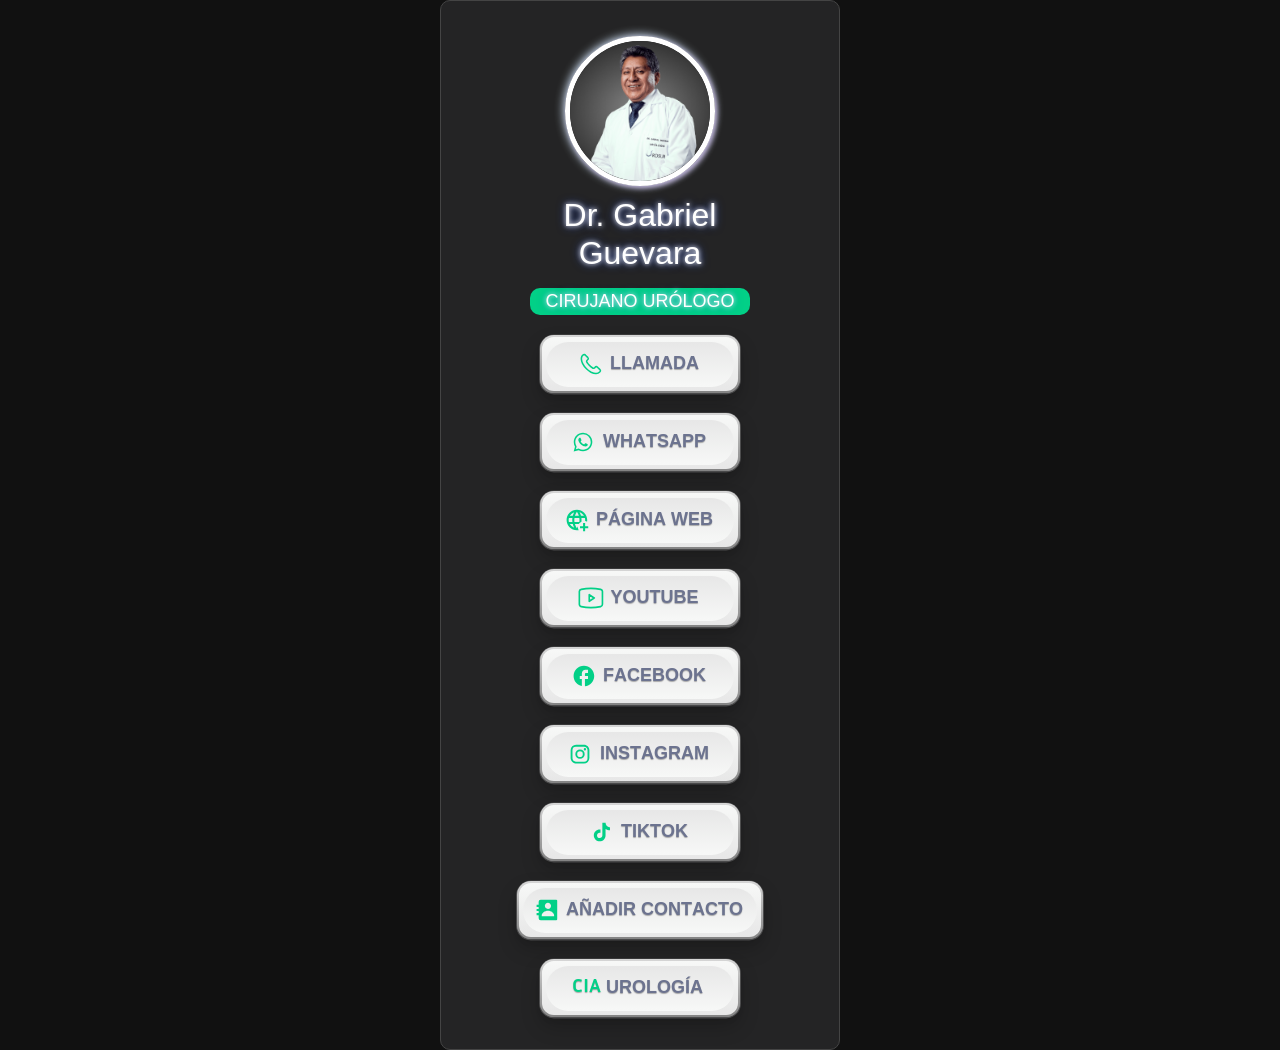
==== index.html @ 4628e45d "title actualizacion" ====
<!DOCTYPE html>
<html lang="en">
<head>
    <meta charset="UTF-8">
    <meta name="viewport" content="width=device-width, initial-scale=1.0">
    <link rel="stylesheet" href="reset.css">
    <link rel="stylesheet" href="style.css">
    <link rel="preconnect" href="https://fonts.googleapis.com">
<link rel="preconnect" href="https://fonts.gstatic.com" crossorigin>
<link href="https://fonts.googleapis.com/css2?family=Inria+Sans:wght@700&display=swap" rel="stylesheet">
    <title>Dr.Gabriel Guevara - Urólogo</title>
</head>
<body>
    <div class="main-container">
          <canvas id="bg-canvas"></canvas>
          <div class="hero">
      <img class="foto" src="./Dr.Guevara.png" alt="Foto de perfil">
      <div class="titles__container">
        <div class="container_title">
          <h1 class="title pattaya-regular">Dr. Gabriel <br>Guevara</h1>
        </div>
        <div class="container_subtitle">
          <h2 class="subtitle pattaya-regular">CIRUJANO URÓLOGO</h2>
        </div>
      </div>
    <div class="buttons_container">
      <!-- Botón Llamada -->
      <a href="tel:+51965047592" class="button-link">
        <button class="button">
          <div class="outline"></div>
          <div class="state state--default">
            <div class="icon">
                <svg xmlns="http://www.w3.org/2000/svg" width="1.1em" height="1.1em" viewBox="0 0 24 24"><path fill="none" stroke="#02D087" stroke-linecap="round" stroke-miterlimit="10" stroke-width="1.5" d="M12.735 20.191a15 15 0 0 1-.92-.447a19 19 0 0 1-4.1-3.12A18 18 0 0 1 3.88 11.42a11.3 11.3 0 0 1-1.022-3.325a5.93 5.93 0 0 1 .37-3.465c.289-.47.637-.9 1.035-1.279a1.8 1.8 0 0 1 1.278-.601c.505.076.962.34 1.278.742c.69.767 1.43 1.457 2.159 2.186c.287.246.466.595.498.972c-.012.317-.134.62-.345.857c-.242.307-.536.588-.817.882a1.54 1.54 0 0 0-.46 1.279a3.7 3.7 0 0 0 .881 1.457c.486.665.971 1.28 1.52 1.931a13.6 13.6 0 0 0 3.463 2.865a1.28 1.28 0 0 0 1.278.153a4 4 0 0 0 1.137-.946c.275-.335.669-.55 1.099-.601c.383.02.744.184 1.01.46c.344.294.638.64.958.959c.319.32.575.55.843.844q.482.425.907.908c.22.284.324.64.294.997a2.1 2.1 0 0 1-.703 1.087a4.78 4.78 0 0 1-3.756 1.458a10.7 10.7 0 0 1-4.05-1.049Z"/></svg>
            </div>
            <p>
              <span style="--i:0">L</span>
              <span style="--i:1">L</span>
              <span style="--i:2">A</span>
              <span style="--i:3">M</span>
              <span style="--i:4">A</span>
              <span style="--i:5">D</span>
              <span style="--i:6">A</span>
            </p>
          </div>
          <div class="state state--sent">
            <div class="icon">
              <svg xmlns="http://www.w3.org/2000/svg" fill="none" viewBox="0 0 24 24" height="1em" width="1em"
                stroke-width="0.5px" stroke="black">
                <g style="filter: url(#shadow)">
                  <path fill="currentColor"
                    d="M12 22.75C6.07 22.75 1.25 17.93 1.25 12C1.25 6.07 6.07 1.25 12 1.25C17.93 1.25 22.75 6.07 22.75 12C22.75 17.93 17.93 22.75 12 22.75ZM12 2.75C6.9 2.75 2.75 6.9 2.75 12C2.75 17.1 6.9 21.25 12 21.25C17.1 21.25 21.25 17.1 21.25 12C21.25 6.9 17.1 2.75 12 2.75Z">
                  </path>
                  <path fill="currentColor"
                    d="M10.5795 15.5801C10.3795 15.5801 10.1895 15.5001 10.0495 15.3601L7.21945 12.5301C6.92945 12.2401 6.92945 11.7601 7.21945 11.4701C7.50945 11.1801 7.98945 11.1801 8.27945 11.4701L10.5795 13.7701L15.7195 8.6301C16.0095 8.3401 16.4895 8.3401 16.7795 8.6301C17.0695 8.9201 17.0695 9.4001 16.7795 9.6901L11.1095 15.3601C10.9695 15.5001 10.7795 15.5801 10.5795 15.5801Z">
                  </path>
                </g>
              </svg>
            </div>
            <p><span style="--i:5">V</span><span style="--i:6">A</span><span style="--i:7">M</span><span
                style="--i:8">O</span><span
                style="--i:9">S</span>
            </p>
          </div>
        </button>
      </a>

      <!-- Botón Whatsapp -->
      <a href="https://wa.me/51965047592?text=%C2%A1Hola!%20Soy%20el%20Dr.%20Gabriel%20Guevara.%20%F0%9F%91%A8%E2%80%8D%E2%9A%95%EF%B8%8F%20Este%20es%20mi%20n%C3%BAmero%20de%20WhatsApp%2C%20para%20estar%20en%20contacto." target="_blank" rel="noopener noreferrer" class="button-link">
        <button class="button">
          <div class="outline"></div>
          <div class="state state--default">
            <div class="icon">
              <svg xmlns="http://www.w3.org/2000/svg" width="1em" height="1em" viewBox="0 0 24 24"><path fill="#02D087" d="M19.05 4.91A9.82 9.82 0 0 0 12.04 2c-5.46 0-9.91 4.45-9.91 9.91c0 1.75.46 3.45 1.32 4.95L2.05 22l5.25-1.38c1.45.79 3.08 1.21 4.74 1.21c5.46 0 9.91-4.45 9.91-9.91c0-2.65-1.03-5.14-2.9-7.01m-7.01 15.24c-1.48 0-2.93-.4-4.2-1.15l-.3-.18l-3.12.82l.83-3.04l-.2-.31a8.26 8.26 0 0 1-1.26-4.38c0-4.54 3.7-8.24 8.24-8.24c2.2 0 4.27.86 5.82 2.42a8.18 8.18 0 0 1 2.41 5.83c.02 4.54-3.68 8.23-8.22 8.23m4.52-6.16c-.25-.12-1.47-.72-1.69-.81c-.23-.08-.39-.12-.56.12c-.17.25-.64.81-.78.97c-.14.17-.29.19-.54.06c-.25-.12-1.05-.39-1.99-1.23c-.74-.66-1.23-1.47-1.38-1.72c-.14-.25-.02-.38.11-.51c.11-.11.25-.29.37-.43s.17-.25.25-.41c.08-.17.04-.31-.02-.43s-.56-1.34-.76-1.84c-.2-.48-.41-.42-.56-.43h-.48c-.17 0-.43.06-.66.31c-.22.25-.86.85-.86 2.07s.89 2.4 1.01 2.56c.12.17 1.75 2.67 4.23 3.74c.59.26 1.05.41 1.41.52c.59.19 1.13.16 1.56.1c.48-.07 1.47-.6 1.67-1.18c.21-.58.21-1.07.14-1.18s-.22-.16-.47-.28"/></svg>
            </div>
            <p>
              <span style="--i:0">W</span>
              <span style="--i:1">H</span>
              <span style="--i:2">A</span>
              <span style="--i:3">T</span>
              <span style="--i:4">S</span>
              <span style="--i:5">A</span>
              <span style="--i:6">P</span>
              <span style="--i:7">P</span>
            </p>
          </div>
          <div class="state state--sent">
            <div class="icon">
              <svg xmlns="http://www.w3.org/2000/svg" fill="none" viewBox="0 0 24 24" height="1em" width="1em"
                stroke-width="0.5px" stroke="black">
                <g style="filter: url(#shadow)">
                  <path fill="currentColor"
                    d="M12 22.75C6.07 22.75 1.25 17.93 1.25 12C1.25 6.07 6.07 1.25 12 1.25C17.93 1.25 22.75 6.07 22.75 12C22.75 17.93 17.93 22.75 12 22.75ZM12 2.75C6.9 2.75 2.75 6.9 2.75 12C2.75 17.1 6.9 21.25 12 21.25C17.1 21.25 21.25 17.1 21.25 12C21.25 6.9 17.1 2.75 12 2.75Z">
                  </path>
                  <path fill="currentColor"
                    d="M10.5795 15.5801C10.3795 15.5801 10.1895 15.5001 10.0495 15.3601L7.21945 12.5301C6.92945 12.2401 6.92945 11.7601 7.21945 11.4701C7.50945 11.1801 7.98945 11.1801 8.27945 11.4701L10.5795 13.7701L15.7195 8.6301C16.0095 8.3401 16.4895 8.3401 16.7795 8.6301C17.0695 8.9201 17.0695 9.4001 16.7795 9.6901L11.1095 15.3601C10.9695 15.5001 10.7795 15.5801 10.5795 15.5801Z">
                  </path>
                </g>
              </svg>
            </div>
            <p><span style="--i:5">V</span><span style="--i:6">A</span><span style="--i:7">M</span><span
                style="--i:8">O</span><span
                style="--i:9">S</span>
            </p>
          </div>
        </button>
      </a>

      <!-- Botón Página Web -->
      <a href="https://drguevaraurologo.com/" target="_blank" rel="noopener noreferrer" class="button-link">
        <button class="button">
          <div class="outline"></div>
          <div class="state state--default">
            <div class="icon">
              <svg xmlns="http://www.w3.org/2000/svg" width="1.1em" height="1.1em" viewBox="0 0 24 24"><path fill="#02D087" d="M16.5 12c0-.68-.06-1.34-.14-2h3.38c.16.64.26 1.31.26 2c0 .37-.03.73-.08 1.08c.69.1 1.33.32 1.92.64c.1-.56.16-1.13.16-1.72c0-5.5-4.5-10-10-10C6.47 2 2 6.5 2 12s4.5 10 10 10c.59 0 1.16-.06 1.72-.16A5.9 5.9 0 0 1 13 19c0-.29.03-.57.07-.85c-.32.63-.67 1.24-1.07 1.81c-.83-1.2-1.5-2.53-1.91-3.96h3.72a5.95 5.95 0 0 1 2.59-2.4c.06-.53.1-1.06.1-1.6M12 4.03c.83 1.2 1.5 2.54 1.91 3.97h-3.82c.41-1.43 1.08-2.77 1.91-3.97M4.26 14C4.1 13.36 4 12.69 4 12s.1-1.36.26-2h3.38c-.08.66-.14 1.32-.14 2s.06 1.34.14 2zm.82 2H8c.35 1.25.8 2.45 1.4 3.56A8 8 0 0 1 5.08 16M8 8H5.08A7.92 7.92 0 0 1 9.4 4.44C8.8 5.55 8.35 6.75 8 8m6.34 6H9.66c-.1-.66-.16-1.32-.16-2s.06-1.35.16-2h4.68c.09.65.16 1.32.16 2s-.07 1.34-.16 2m.25-9.56c1.84.63 3.37 1.9 4.33 3.56h-2.95a15.7 15.7 0 0 0-1.38-3.56M23 18v2h-3v3h-2v-3h-3v-2h3v-3h2v3z"/></svg>
            </div>
            <p>
              <span style="--i:0">P</span>
              <span style="--i:1">Á</span>
              <span style="--i:2">G</span>
              <span style="--i:3">I</span>
              <span style="--i:4">N</span>
              <span style="--i:5">A</span>
              <span style="--i:6">&nbsp;</span>
              <span style="--i:7">W</span>
              <span style="--i:8">E</span>
              <span style="--i:9">B</span>
            </p>
          </div>
          <div class="state state--sent">
            <div class="icon">
              
              <svg xmlns="http://www.w3.org/2000/svg" fill="none" viewBox="0 0 24 24" height="1em" width="1em"
                stroke-width="0.5px" stroke="black">
                <g style="filter: url(#shadow)">
                  <path fill="currentColor"
                    d="M12 22.75C6.07 22.75 1.25 17.93 1.25 12C1.25 6.07 6.07 1.25 12 1.25C17.93 1.25 22.75 6.07 22.75 12C22.75 17.93 17.93 22.75 12 22.75ZM12 2.75C6.9 2.75 2.75 6.9 2.75 12C2.75 17.1 6.9 21.25 12 21.25C17.1 21.25 21.25 17.1 21.25 12C21.25 6.9 17.1 2.75 12 2.75Z">
                  </path>
                  <path fill="currentColor"
                    d="M10.5795 15.5801C10.3795 15.5801 10.1895 15.5001 10.0495 15.3601L7.21945 12.5301C6.92945 12.2401 6.92945 11.7601 7.21945 11.4701C7.50945 11.1801 7.98945 11.1801 8.27945 11.4701L10.5795 13.7701L15.7195 8.6301C16.0095 8.3401 16.4895 8.3401 16.7795 8.6301C17.0695 8.9201 17.0695 9.4001 16.7795 9.6901L11.1095 15.3601C10.9695 15.5001 10.7795 15.5801 10.5795 15.5801Z">
                  </path>
                </g>
              </svg>
            </div>
            <p>
              <span style="--i:5">V</span>
              <span style="--i:6">A</span>
              <span style="--i:7">M</span>
              <span style="--i:8">O</span>
              <span style="--i:9">S</span>
            </p>
          </div>
        </button>
      </a>

      <!-- Botón Youtube -->
      <button class="button">
        <div class="outline"></div>
        <div class="state state--default">
          <div class="icon">
            <svg xmlns="http://www.w3.org/2000/svg" width="1.1em" height="1.1em" viewBox="0 0 15 15"><path fill="#02D087" d="m1.61 12.738l-.104.489zm11.78 0l.104.489zm0-10.476l.104-.489zm-11.78 0l.106.489zM6.5 5.5l.277-.416A.5.5 0 0 0 6 5.5zm0 4H6a.5.5 0 0 0 .777.416zm3-2l.277.416a.5.5 0 0 0 0-.832zM0 3.636v7.728h1V3.636zm15 7.728V3.636h-1v7.728zM1.506 13.227c3.951.847 8.037.847 11.988 0l-.21-.978a27.6 27.6 0 0 1-11.568 0zM13.494 1.773a28.6 28.6 0 0 0-11.988 0l.21.978a27.6 27.6 0 0 1 11.568 0zM15 3.636c0-.898-.628-1.675-1.506-1.863l-.21.978c.418.09.716.458.716.885zm-1 7.728a.905.905 0 0 1-.716.885l.21.978A1.905 1.905 0 0 0 15 11.364zm-14 0c0 .898.628 1.675 1.506 1.863l.21-.978A.905.905 0 0 1 1 11.364zm1-7.728c0-.427.298-.796.716-.885l-.21-.978A1.905 1.905 0 0 0 0 3.636zM6 5.5v4h1v-4zm.777 4.416l3-2l-.554-.832l-3 2zm3-2.832l-3-2l-.554.832l3 2z"/></svg>
          </div>
          <p>
            <span style="--i:0">Y</span>
            <span style="--i:1">O</span>
            <span style="--i:2">U</span>
            <span style="--i:3">T</span>
            <span style="--i:4">U</span>
            <span style="--i:5">B</span>
            <span style="--i:6">E</span>
          </p>
        </div>
        <div class="state state--sent">
          <div class="icon">
            <svg xmlns="http://www.w3.org/2000/svg" fill="none" viewBox="0 0 24 24" height="1em" width="1em"
              stroke-width="0.5px" stroke="black">
              <g style="filter: url(#shadow)">
                <path fill="currentColor"
                  d="M12 22.75C6.07 22.75 1.25 17.93 1.25 12C1.25 6.07 6.07 1.25 12 1.25C17.93 1.25 22.75 6.07 22.75 12C22.75 17.93 17.93 22.75 12 22.75ZM12 2.75C6.9 2.75 2.75 6.9 2.75 12C2.75 17.1 6.9 21.25 12 21.25C17.1 21.25 21.25 17.1 21.25 12C21.25 6.9 17.1 2.75 12 2.75Z">
                </path>
                <path fill="currentColor"
                  d="M10.5795 15.5801C10.3795 15.5801 10.1895 15.5001 10.0495 15.3601L7.21945 12.5301C6.92945 12.2401 6.92945 11.7601 7.21945 11.4701C7.50945 11.1801 7.98945 11.1801 8.27945 11.4701L10.5795 13.7701L15.7195 8.6301C16.0095 8.3401 16.4895 8.3401 16.7795 8.6301C17.0695 8.9201 17.0695 9.4001 16.7795 9.6901L11.1095 15.3601C10.9695 15.5001 10.7795 15.5801 10.5795 15.5801Z">
                </path>
              </g>
            </svg>
          </div>
          <p>
            <span style="--i:5">V</span>
            <span style="--i:6">A</span>
            <span style="--i:7">M</span>
            <span style="--i:8">O</span>
            <span style="--i:9">S</span>
          </p>
        </div>
      </button>

      <!-- Botón Facebook -->
      <!-- <a href="https://www.facebook.com/share/17FgyZsiBZ/" target="_blank" rel="noopener noreferrer" class="button-link"> -->
      <a href="https://www.facebook.com/dr.guevara.urologo" target="_blank" rel="noopener noreferrer" class="button-link">
        <button class="button">
          <div class="outline"></div>
          <div class="state state--default">
            <div class="icon">
              <svg xmlns="http://www.w3.org/2000/svg" width="1.1em" height="1.1em" viewBox="0 0 24 24"><path fill="#02D087" d="M22 12c0-5.52-4.48-10-10-10S2 6.48 2 12c0 4.84 3.44 8.87 8 9.8V15H8v-3h2V9.5C10 7.57 11.57 6 13.5 6H16v3h-2c-.55 0-1 .45-1 1v2h3v3h-3v6.95c5.05-.5 9-4.76 9-9.95"/></svg>
            </div>
            <p>
              <span style="--i:0">F</span>
              <span style="--i:1">A</span>
              <span style="--i:2">C</span>
              <span style="--i:3">E</span>
              <span style="--i:4">B</span>
              <span style="--i:5">O</span>
              <span style="--i:6">O</span>
              <span style="--i:7">K</span>
            </p>
          </div>
          <div class="state state--sent">
            <div class="icon">
              <svg xmlns="http://www.w3.org/2000/svg" fill="none" viewBox="0 0 24 24" height="1em" width="1em"
                stroke-width="0.5px" stroke="black">
                <g style="filter: url(#shadow)">
                  <path fill="currentColor"
                    d="M12 22.75C6.07 22.75 1.25 17.93 1.25 12C1.25 6.07 6.07 1.25 12 1.25C17.93 1.25 22.75 6.07 22.75 12C22.75 17.93 17.93 22.75 12 22.75ZM12 2.75C6.9 2.75 2.75 6.9 2.75 12C2.75 17.1 6.9 21.25 12 21.25C17.1 21.25 21.25 17.1 21.25 12C21.25 6.9 17.1 2.75 12 2.75Z">
                  </path>
                  <path fill="currentColor"
                    d="M10.5795 15.5801C10.3795 15.5801 10.1895 15.5001 10.0495 15.3601L7.21945 12.5301C6.92945 12.2401 6.92945 11.7601 7.21945 11.4701C7.50945 11.1801 7.98945 11.1801 8.27945 11.4701L10.5795 13.7701L15.7195 8.6301C16.0095 8.3401 16.4895 8.3401 16.7795 8.6301C17.0695 8.9201 17.0695 9.4001 16.7795 9.6901L11.1095 15.3601C10.9695 15.5001 10.7795 15.5801 10.5795 15.5801Z">
                  </path>
                </g>
              </svg>
            </div>
            <p>
              <span style="--i:5">V</span>
              <span style="--i:6">A</span>
              <span style="--i:7">M</span>
              <span style="--i:8">O</span>
              <span style="--i:9">S</span>
            </p>
          </div>
        </button>
      </a>

      <!-- Botón Instagram -->
      <a href="https://www.instagram.com/dr.guevara.urologo?igsh=MXc3d2Q3cTI5dnBnNQ==" target="_blank" rel="noopener noreferrer" class="button-link">
        <button class="button">
          <div class="outline"></div>
          <div class="state state--default">
            <div class="icon">
              <svg xmlns="http://www.w3.org/2000/svg" width="1em" height="1em" viewBox="0 0 24 24"><path fill="#02D087" d="M7.8 2h8.4C19.4 2 22 4.6 22 7.8v8.4a5.8 5.8 0 0 1-5.8 5.8H7.8C4.6 22 2 19.4 2 16.2V7.8A5.8 5.8 0 0 1 7.8 2m-.2 2A3.6 3.6 0 0 0 4 7.6v8.8C4 18.39 5.61 20 7.6 20h8.8a3.6 3.6 0 0 0 3.6-3.6V7.6C20 5.61 18.39 4 16.4 4zm9.65 1.5a1.25 1.25 0 0 1 1.25 1.25A1.25 1.25 0 0 1 17.25 8A1.25 1.25 0 0 1 16 6.75a1.25 1.25 0 0 1 1.25-1.25M12 7a5 5 0 0 1 5 5a5 5 0 0 1-5 5a5 5 0 0 1-5-5a5 5 0 0 1 5-5m0 2a3 3 0 0 0-3 3a3 3 0 0 0 3 3a3 3 0 0 0 3-3a3 3 0 0 0-3-3"/></svg>
            </div>
            <p>
              <span style="--i:0">I</span>
              <span style="--i:1">N</span>
              <span style="--i:2">S</span>
              <span style="--i:3">T</span>
              <span style="--i:4">A</span>
              <span style="--i:5">G</span>
              <span style="--i:6">R</span>
              <span style="--i:7">A</span>
              <span style="--i:8">M</span>
            </p>
          </div>
          <div class="state state--sent">
            <div class="icon">
              <svg xmlns="http://www.w3.org/2000/svg" fill="none" viewBox="0 0 24 24" height="1em" width="1em"
                stroke-width="0.5px" stroke="black">
                <g style="filter: url(#shadow)">
                  <path fill="currentColor"
                    d="M12 22.75C6.07 22.75 1.25 17.93 1.25 12C1.25 6.07 6.07 1.25 12 1.25C17.93 1.25 22.75 6.07 22.75 12C22.75 17.93 17.93 22.75 12 22.75ZM12 2.75C6.9 2.75 2.75 6.9 2.75 12C2.75 17.1 6.9 21.25 12 21.25C17.1 21.25 21.25 17.1 21.25 12C21.25 6.9 17.1 2.75 12 2.75Z">
                  </path>
                  <path fill="currentColor"
                    d="M10.5795 15.5801C10.3795 15.5801 10.1895 15.5001 10.0495 15.3601L7.21945 12.5301C6.92945 12.2401 6.92945 11.7601 7.21945 11.4701C7.50945 11.1801 7.98945 11.1801 8.27945 11.4701L10.5795 13.7701L15.7195 8.6301C16.0095 8.3401 16.4895 8.3401 16.7795 8.6301C17.0695 8.9201 17.0695 9.4001 16.7795 9.6901L11.1095 15.3601C10.9695 15.5001 10.7795 15.5801 10.5795 15.5801Z">
                  </path>
                </g>
              </svg>
            </div>
            <p>
              <span style="--i:5">V</span>
              <span style="--i:6">A</span>
              <span style="--i:7">M</span>
              <span style="--i:8">O</span>
              <span style="--i:9">S</span>
            </p>
          </div>
        </button>
      </a>

      <!-- Botón Tiktok -->
      <a href="https://www.tiktok.com/@dr.guevara_urologo?_t=ZS-901RoIzLM7M&_r=1" target="_blank" rel="noopener noreferrer" class="button-link">
        <button class="button">
          <div class="outline"></div>
          <div class="state state--default">
            <div class="icon">
              <svg xmlns="http://www.w3.org/2000/svg" width="1.1em" height="1.1em" viewBox="0 0 24 24"><mask id="SVGFiQcHeLi"><g fill="none" stroke="#fff" stroke-linecap="round" stroke-linejoin="round" stroke-width="2"><path fill="#fff" stroke="none" d="M16.6 5.82c-0.68 -0.78 -1.06 -1.78 -1.06 -2.82h-3.09v12.4c-0.02 0.67 -0.31 1.31 -0.79 1.77c-0.48 0.47 -1.13 0.73 -1.8 0.73c-1.42 0 -2.6 -1.16 -2.6 -2.6c0 -1.72 1.66 -3.01 3.37 -2.48v-3.16c-3.45 -0.46 -6.47 2.22 -6.47 5.64c0 3.33 2.76 5.7 5.69 5.7c3.14 0 5.69 -2.55 5.69 -5.7v-6.29c1.25 0.9 2.76 1.38 4.3 1.38v-3.09c0 0 -1.88 0.09 -3.24 -1.48Z"/><path stroke="#000" stroke-dasharray="36" stroke-dashoffset="72" stroke-width="4" d="M11 11h-1c-2.21 0 -4.5 1.79 -4.5 4c0 2.21 1.5 4.5 4.5 4.5c2.21 0 4 -2.29 4 -4.5v-12.5"><animate fill="freeze" attributeName="stroke-dashoffset" dur="0.6s" values="72;36"/></path><path stroke="#000" stroke-dasharray="10" stroke-dashoffset="20" stroke-width="4" d="M18 2.5v8"><animate fill="freeze" attributeName="stroke-dashoffset" begin="0.5s" dur="0.1s" values="20;10"/></path></g></mask><rect width="24" height="24" fill="#02D087" mask="url(#SVGFiQcHeLi)"/></svg>
            </div>
            <p>
              <span style="--i:0">T</span>
              <span style="--i:1">I</span>
              <span style="--i:2">K</span>
              <span style="--i:3">T</span>
              <span style="--i:4">O</span>
              <span style="--i:5">K</span>
            </p>
          </div>
          <div class="state state--sent">
            <div class="icon">
              <svg xmlns="http://www.w3.org/2000/svg" fill="none" viewBox="0 0 24 24" height="1em" width="1em"
                stroke-width="0.5px" stroke="black">
                <g style="filter: url(#shadow)">
                  <path fill="currentColor"
                    d="M12 22.75C6.07 22.75 1.25 17.93 1.25 12C1.25 6.07 6.07 1.25 12 1.25C17.93 1.25 22.75 6.07 22.75 12C22.75 17.93 17.93 22.75 12 22.75ZM12 2.75C6.9 2.75 2.75 6.9 2.75 12C2.75 17.1 6.9 21.25 12 21.25C17.1 21.25 21.25 17.1 21.25 12C21.25 6.9 17.1 2.75 12 2.75Z">
                  </path>
                  <path fill="currentColor"
                    d="M10.5795 15.5801C10.3795 15.5801 10.1895 15.5001 10.0495 15.3601L7.21945 12.5301C6.92945 12.2401 6.92945 11.7601 7.21945 11.4701C7.50945 11.1801 7.98945 11.1801 8.27945 11.4701L10.5795 13.7701L15.7195 8.6301C16.0095 8.3401 16.4895 8.3401 16.7795 8.6301C17.0695 8.9201 17.0695 9.4001 16.7795 9.6901L11.1095 15.3601C10.9695 15.5001 10.7795 15.5801 10.5795 15.5801Z">
                  </path>
                </g>
              </svg>
            </div>
            <p>
              <span style="--i:5">V</span>
              <span style="--i:6">A</span>
              <span style="--i:7">M</span>
              <span style="--i:8">O</span>
              <span style="--i:9">S</span>
            </p>
          </div>
        </button>
      </a>

      <!-- Botón Añadir Contacto -->
      <button class="button" id="añadir_contacto">
        <div class="outline"></div>
        <div class="state state--default">
          <div class="icon">
            <svg xmlns="http://www.w3.org/2000/svg" width="1.1em" height="1.1em" viewBox="0 0 24 24"><path fill="#02D087" d="M21 2H6a2 2 0 0 0-2 2v3H2v2h2v2H2v2h2v2H2v2h2v3a2 2 0 0 0 2 2h15a1 1 0 0 0 1-1V3a1 1 0 0 0-1-1m-8 2.999c1.648 0 3 1.351 3 3A3.01 3.01 0 0 1 13 11c-1.647 0-3-1.353-3-3.001c0-1.649 1.353-3 3-3M19 18H7v-.75c0-2.219 2.705-4.5 6-4.5s6 2.281 6 4.5z"/></svg>
          </div>
          <p>
            <span style="--i:0">A</span>
            <span style="--i:1">Ñ</span>
            <span style="--i:2">A</span>
            <span style="--i:3">D</span>
            <span style="--i:4">I</span>
            <span style="--i:5">R</span>
            <span style="--i:6">&nbsp;</span>
            <span style="--i:7">C</span>
            <span style="--i:8">O</span>
            <span style="--i:9">N</span>
            <span style="--i:10">T</span>
            <span style="--i:11">A</span>
            <span style="--i:12">C</span>
            <span style="--i:13">T</span>
            <span style="--i:14">O</span>
          </p>
        </div>
        <div class="state state--sent">
          <div class="icon">
            <svg xmlns="http://www.w3.org/2000/svg" fill="none" viewBox="0 0 24 24" height="1em" width="1em"
              stroke-width="0.5px" stroke="black">
              <g style="filter: url(#shadow)">
                <path fill="currentColor"
                  d="M12 22.75C6.07 22.75 1.25 17.93 1.25 12C1.25 6.07 6.07 1.25 12 1.25C17.93 1.25 22.75 6.07 22.75 12C22.75 17.93 17.93 22.75 12 22.75ZM12 2.75C6.9 2.75 2.75 6.9 2.75 12C2.75 17.1 6.9 21.25 12 21.25C17.1 21.25 21.25 17.1 21.25 12C21.25 6.9 17.1 2.75 12 2.75Z">
                </path>
                <path fill="currentColor"
                  d="M10.5795 15.5801C10.3795 15.5801 10.1895 15.5001 10.0495 15.3601L7.21945 12.5301C6.92945 12.2401 6.92945 11.7601 7.21945 11.4701C7.50945 11.1801 7.98945 11.1801 8.27945 11.4701L10.5795 13.7701L15.7195 8.6301C16.0095 8.3401 16.4895 8.3401 16.7795 8.6301C17.0695 8.9201 17.0695 9.4001 16.7795 9.6901L11.1095 15.3601C10.9695 15.5001 10.7795 15.5801 10.5795 15.5801Z">
                </path>
              </g>
            </svg>
          </div>
          <p>
            <span style="--i:5">V</span>
            <span style="--i:6">A</span>
            <span style="--i:7">M</span>
            <span style="--i:8">O</span>
            <span style="--i:9">S</span>
          </p>
        </div>
      </button>

      <!-- Botón Urología -->
      <a href="https://ciaurology.com/" target="_blank" rel="noopener noreferrer" class="button-link">
        <button class="button">
          <div class="outline"></div>
          <div class="state state--default">
            <div class="icon">
              <svg xmlns="http://www.w3.org/2000/svg" width="1.1em" height="1.1em" viewBox="0 0 100 40"><text x="50" y="35" font-family="Inria Sans, Arial Narrow, sans-serif" font-size="80" font-weight="bold" text-anchor="middle" fill="#02D087">CIA</text></svg>
            </div>
            <p>
              <span style="--i:0">U</span>
              <span style="--i:1">R</span>
              <span style="--i:2">O</span>
              <span style="--i:3">L</span>
              <span style="--i:4">O</span>
              <span style="--i:5">G</span>
              <span style="--i:6">Í</span>
              <span style="--i:7">A</span>
            </p>
          </div>
          <div class="state state--sent">
            <div class="icon">
              <svg xmlns="http://www.w3.org/2000/svg" fill="none" viewBox="0 0 24 24" height="1em" width="1em"
                stroke-width="0.5px" stroke="black">
                <g style="filter: url(#shadow)">
                  <path fill="currentColor"
                    d="M12 22.75C6.07 22.75 1.25 17.93 1.25 12C1.25 6.07 6.07 1.25 12 1.25C17.93 1.25 22.75 6.07 22.75 12C22.75 17.93 17.93 22.75 12 22.75ZM12 2.75C6.9 2.75 2.75 6.9 2.75 12C2.75 17.1 6.9 21.25 12 21.25C17.1 21.25 21.25 17.1 21.25 12C21.25 6.9 17.1 2.75 12 2.75Z">
                  </path>
                  <path fill="currentColor"
                    d="M10.5795 15.5801C10.3795 15.5801 10.1895 15.5001 10.0495 15.3601L7.21945 12.5301C6.92945 12.2401 6.92945 11.7601 7.21945 11.4701C7.50945 11.1801 7.98945 11.1801 8.27945 11.4701L10.5795 13.7701L15.7195 8.6301C16.0095 8.3401 16.4895 8.3401 16.7795 8.6301C17.0695 8.9201 17.0695 9.4001 16.7795 9.6901L11.1095 15.3601C10.9695 15.5001 10.7795 15.5801 10.5795 15.5801Z">
                  </path>
                </g>
              </svg>
            </div>
            <p>
              <span style="--i:5">V</span>
              <span style="--i:6">A</span>
              <span style="--i:7">M</span>
              <span style="--i:8">O</span>
              <span style="--i:9">S</span>
            </p>
          </div>
        </button>
      </a>
    </div>
    </div>
  

    <script type="module" src="main.js"></script>
</body>
</html>
---- style.css ----
body {
    margin: 0;
    font-family: sans-serif;
    background-color: #111;
    color: white;
    display: grid;
    place-items: center;
    min-height: 100vh;
}
.inria-sans-bold {
  font-family: "Inria Sans", sans-serif;
  font-weight: 700;
  font-style: normal;
}

.main-container {
    width: 400px;
    height: 1050px;
    position: relative; /* Clave para posicionar el contenido y el canvas */
    border: 1px solid #444;
    border-radius: 10px;
    background-color: #242425; /* Nuevo color de fondo para el contenedor */
    /* background-color: #242425; */ /* Color de fondo anterior */
    /* background-image: url('./foto.png');  */
    background-size: cover;
    background-position: center;
    background-repeat: no-repeat;
    overflow: hidden; /* Oculta lo que se salga del contenedor */
}
#bg-canvas {
    position: absolute;
    /* position: absolute; */ /* Comentado para ocultar el canvas */
    top: 0;
    left: 0;
    width: 100%;
    height: 100%;
    z-index: 1; /* Colocamos el canvas por encima del fondo del contenedor */
}
h1
{
    font-size: 90px;
    color: red;
}
.arimo_normal {
  font-family: "Arimo", sans-serif;
  font-optical-sizing: auto;
  font-weight: 600;
  font-style: bold;
}
.pattaya-regular {
  font-family: "Pattaya", sans-serif;
  font-weight: 400;
  font-style: normal;
}
.hero {
    display: flex;
    flex-direction: column;
    align-items: center;
    position: relative; /* Necesario para que z-index funcione */
    z-index: 2; /* Colocamos el contenido por encima del canvas */
    gap: 10px; /* Espacio entre elementos del hero */
}
.foto {
    margin-top: 35px;
    width: 150px; /* Define un tamaño para la imagen */
    height: 150px;
    border-radius: 50%; /* Esto hace que la imagen sea redonda */
    object-fit: cover; /* Asegura que la imagen cubra el espacio sin deformarse */
    border: 5px solid white; /* Un borde opcional para que resalte */
    box-shadow:  2px 2px 5px #C0B4DB,
             -1px -1px 10px #d7eaff;
}
.title{
  font-size: 32px;
  line-height: 1.2;
  color: #fff     ;
  /* Efecto de resplandor para el título */
  text-shadow: 0 0 5px rgba(255, 255, 255, 1), 0 0 10px rgba(26, 79, 255, 0.6);
}
.subtitle{
  font-size: 18px;
  text-shadow: 0 0 5px rgba(255, 255, 255, 1), 0 0 10px rgba(26, 79, 255, 0.6);
}
.titles__container {
  text-align: center;
  /* color: #6C738F; */
  color: #fff;
  display: flex;
  flex-direction: column;
  align-items: center;
  gap: 5px;
}
.container_subtitle{
  display: flex;
  flex-direction: column;
  align-items: center;
  background-color: #02D087;
  border-radius: 10px;
  width: 220px;
  margin: 10px 0px;
}
.buttons_container {
  display: flex;
  flex-direction: column;
  align-items: center;
  gap: 20px;
}
.container_title {
  display: flex;
  flex-direction: column;
  align-items: center;
  gap: 0px; /* Espacio entre el título y el subtítulo */
}
a.button-link {
  text-decoration: none;
}
/* From Uiverse.io by marcelodolza */ 
.button {
  --primary: #DF80A3;
  --neutral-1: #f7f8f7;
  --neutral-2: #e7e7e7;
  --radius: 14px;

  cursor: pointer;
  border-radius: var(--radius);
  text-shadow: 0 1px 1px rgba(0, 0, 0, 0.3);
  border: none;
  box-shadow: 0 0.5px 0.5px 1px rgba(255, 255, 255, 0.2),
    0 10px 20px rgba(0, 0, 0, 0.2), 0 4px 5px 0px rgba(0, 0, 0, 0.05);
  display: flex;
  align-items: center;
  justify-content: center;
  position: relative;
  transition: all 0.3s ease;
  min-width: 200px;
  padding: 20px;
  height: 58px;
  font-family: "Arimo", sans-serif;
  font-style: normal;
  font-size: 18px;
  font-weight: 600;
  color: #6C738F;
}
.button:hover {
  transform: scale(1.02);
  box-shadow: 0 0 1px 2px rgba(255, 255, 255, 0.3),
    0 15px 30px rgba(0, 0, 0, 0.3), 0 10px 3px -3px rgba(0, 0, 0, 0.04);
}
.button:active {
  transform: scale(1);
  box-shadow: 0 0 1px 2px rgba(255, 255, 255, 0.3),
    0 10px 3px -3px rgba(0, 0, 0, 0.2);
}
.button:after {
  content: "";
  position: absolute;
  inset: 0;
  border-radius: var(--radius);
  border: 2.5px solid transparent;
  background: linear-gradient(var(--neutral-1), var(--neutral-2)) padding-box,
    linear-gradient(to bottom, rgba(0, 0, 0, 0.1), rgba(0, 0, 0, 0.45))
      border-box;
  z-index: 0;
  transition: all 0.4s ease;
}
.button:hover::after {
  transform: scale(1.05, 1.1);
  box-shadow: inset 0 -1px 3px 0 rgba(255, 255, 255, 1);
}
.button::before {
  content: "";
  inset: 7px 6px 6px 6px;
  position: absolute;
  background: linear-gradient(to top, var(--neutral-1), var(--neutral-2));
  border-radius: 30px;
  filter: blur(0.5px);
  z-index: 2;
}
.state p {
  display: flex;
  align-items: center;
  justify-content: center;
}
.state .icon {
  position: absolute;
  left: 0;
  top: 0;
  bottom: 0;
  margin: auto;
  transform: scale(1.25);
  transition: all 0.3s ease;
  display: flex;
  align-items: center;
  justify-content: center;
}
.state .icon svg {
  overflow: visible;
}

/* Outline */
.outline {
  position: absolute;
  border-radius: inherit;
  overflow: hidden;
  z-index: 1;
  opacity: 0;
  transition: opacity 0.4s ease;
  inset: -2px -3.5px;
}
.outline::before {
  content: "";
  position: absolute;
  inset: -100%;
  background: conic-gradient(
    from 180deg,
    transparent 60%,
    white 80%,
    transparent 100%
  );
  animation: spin 2s linear infinite;
  animation-play-state: paused;
}
@keyframes spin {
  0% {
    transform: rotate(0deg);
  }
  100% {
    transform: rotate(360deg);
  }
}
.button:hover .outline {
  opacity: 1;
}
.button:hover .outline::before {
  animation-play-state: running;
}

/* Letters */
.state p span {
  display: block;
  opacity: 0;
  animation: slideDown 0.8s ease forwards calc(var(--i) * 0.03s);
}
.button:hover p span {
  opacity: 1;
  animation: wave 0.5s ease forwards calc(var(--i) * 0.02s);
}
.button:focus p span {
  opacity: 1;
  animation: disapear 0.6s ease forwards calc(var(--i) * 0.03s);
}
@keyframes wave {
  30% {
    opacity: 1;
    transform: translateY(4px) translateX(0) rotate(0);
  }
  50% {
    opacity: 1;
    transform: translateY(-3px) translateX(0) rotate(0);
    color: var(--primary);
  }
  100% {
    opacity: 1;
    transform: translateY(0) translateX(0) rotate(0);
  }
}
@keyframes slideDown {
  0% {
    opacity: 0;
    transform: translateY(-20px) translateX(5px) rotate(-90deg);
    color: var(--primary);
    filter: blur(5px);
  }
  30% {
    opacity: 1;
    transform: translateY(4px) translateX(0) rotate(0);
    filter: blur(0);
  }
  50% {
    opacity: 1;
    transform: translateY(-3px) translateX(0) rotate(0);
  }
  100% {
    opacity: 1;
    transform: translateY(0) translateX(0) rotate(0);
  }
}
@keyframes disapear {
  from {
    opacity: 1;
  }
  to {
    opacity: 0;
    transform: translateX(5px) translateY(20px);
    color: var(--primary);
    filter: blur(5px);
  }
}

/* Plane */
.state--default .icon svg {
  animation: land 0.6s ease forwards;
}
.button:hover .state--default .icon {
  transform: rotate(45deg) scale(1.25);
}
.button:focus .state--default svg {
  animation: takeOff 0.8s linear forwards;
}
.button:focus .state--default .icon {
  transform: rotate(0) scale(1.25);
}
@keyframes takeOff {
  0% {
    opacity: 1;
  }
  60% {
    opacity: 1;
    transform: translateX(70px) rotate(45deg) scale(2);
  }
  100% {
    opacity: 0;
    transform: translateX(160px) rotate(45deg) scale(0);
  }
}
@keyframes land {
  0% {
    transform: translateX(-60px) translateY(30px) rotate(-50deg) scale(2);
    opacity: 0;
    filter: blur(3px);
  }
  100% {
    transform: translateX(0) translateY(0) rotate(0);
    opacity: 1;
    filter: blur(0);
  }
}

/* Contrail */
.state--default .icon:before {
  content: "";
  position: absolute;
  top: 50%;
  height: 2px;
  width: 0;
  left: -5px;
  background: linear-gradient(to right, transparent, rgba(0, 0, 0, 0.5));
}
.button:focus .state--default .icon:before {
  animation: contrail 0.8s linear forwards;
}
@keyframes contrail {
  0% {
    width: 0;
    opacity: 1;
  }
  8% {
    width: 15px;
  }
  60% {
    opacity: 0.7;
    width: 80px;
  }
  100% {
    opacity: 0;
    width: 160px;
  }
}

/* States */
.state {
  padding-left: 29px;
  z-index: 2;
  display: flex;
  position: relative;
}
/* .state--default span:nth-child(4) {
  margin-right: 5px;
} */
.state--sent {
  display: none;
}
.state--sent svg {
  transform: scale(1.25);
  margin-right: 8px;
}
.button:focus .state--default {
  position: absolute;
}
.button:focus .state--sent {
  display: flex;
}
.button:focus .state--sent span {
  opacity: 0;
  animation: slideDown 0.8s ease forwards calc(var(--i) * 0.2s);
}
.button:focus .state--sent .icon svg {
  opacity: 0;
  animation: appear 1.2s ease forwards 0.8s;
}
@keyframes appear {
  0% {
    opacity: 0;
    transform: scale(4) rotate(-40deg);
    color: var(--primary);
    filter: blur(4px);
  }
  30% {
    opacity: 1;
    transform: scale(0.6);
    filter: blur(1px);
  }
  50% {
    opacity: 1;
    transform: scale(1.2);
    filter: blur(0);
  }
  100% {
    opacity: 1;
    transform: scale(1);
  }
}
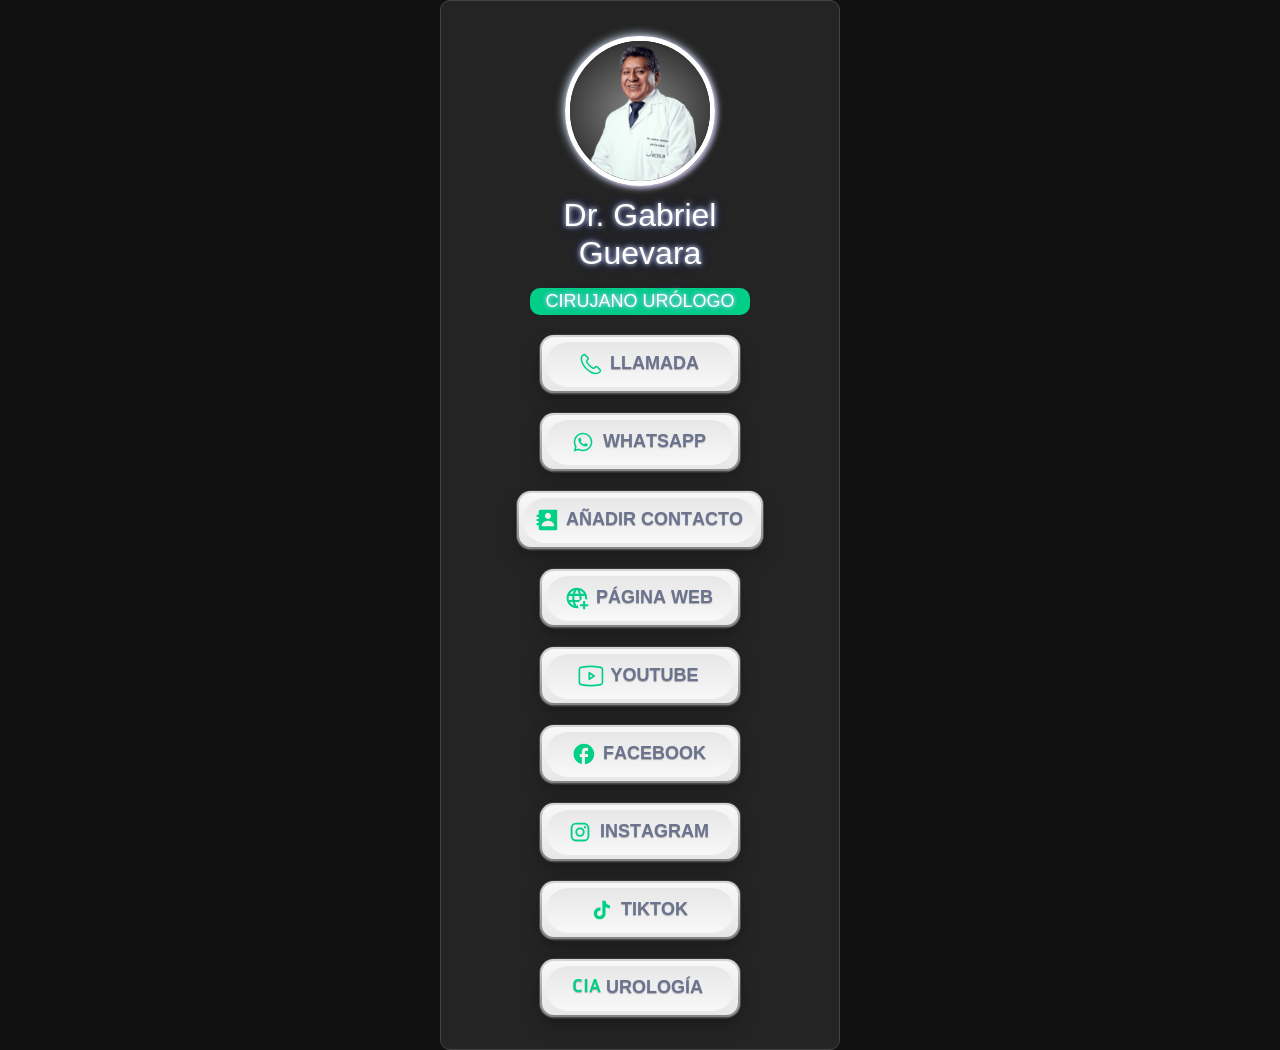
==== commit 191ca313: "se movio el boton añadir a contacto" ====
--- a/index.html
+++ b/index.html
@@ -100,226 +100,6 @@
             <p><span style="--i:5">V</span><span style="--i:6">A</span><span style="--i:7">M</span><span
                 style="--i:8">O</span><span
                 style="--i:9">S</span>
-            </p>
-          </div>
-        </button>
-      </a>
-
-      <!-- Botón Página Web -->
-      <a href="https://drguevaraurologo.com/" target="_blank" rel="noopener noreferrer" class="button-link">
-        <button class="button">
-          <div class="outline"></div>
-          <div class="state state--default">
-            <div class="icon">
-              <svg xmlns="http://www.w3.org/2000/svg" width="1.1em" height="1.1em" viewBox="0 0 24 24"><path fill="#02D087" d="M16.5 12c0-.68-.06-1.34-.14-2h3.38c.16.64.26 1.31.26 2c0 .37-.03.73-.08 1.08c.69.1 1.33.32 1.92.64c.1-.56.16-1.13.16-1.72c0-5.5-4.5-10-10-10C6.47 2 2 6.5 2 12s4.5 10 10 10c.59 0 1.16-.06 1.72-.16A5.9 5.9 0 0 1 13 19c0-.29.03-.57.07-.85c-.32.63-.67 1.24-1.07 1.81c-.83-1.2-1.5-2.53-1.91-3.96h3.72a5.95 5.95 0 0 1 2.59-2.4c.06-.53.1-1.06.1-1.6M12 4.03c.83 1.2 1.5 2.54 1.91 3.97h-3.82c.41-1.43 1.08-2.77 1.91-3.97M4.26 14C4.1 13.36 4 12.69 4 12s.1-1.36.26-2h3.38c-.08.66-.14 1.32-.14 2s.06 1.34.14 2zm.82 2H8c.35 1.25.8 2.45 1.4 3.56A8 8 0 0 1 5.08 16M8 8H5.08A7.92 7.92 0 0 1 9.4 4.44C8.8 5.55 8.35 6.75 8 8m6.34 6H9.66c-.1-.66-.16-1.32-.16-2s.06-1.35.16-2h4.68c.09.65.16 1.32.16 2s-.07 1.34-.16 2m.25-9.56c1.84.63 3.37 1.9 4.33 3.56h-2.95a15.7 15.7 0 0 0-1.38-3.56M23 18v2h-3v3h-2v-3h-3v-2h3v-3h2v3z"/></svg>
-            </div>
-            <p>
-              <span style="--i:0">P</span>
-              <span style="--i:1">Á</span>
-              <span style="--i:2">G</span>
-              <span style="--i:3">I</span>
-              <span style="--i:4">N</span>
-              <span style="--i:5">A</span>
-              <span style="--i:6">&nbsp;</span>
-              <span style="--i:7">W</span>
-              <span style="--i:8">E</span>
-              <span style="--i:9">B</span>
-            </p>
-          </div>
-          <div class="state state--sent">
-            <div class="icon">
-              
-              <svg xmlns="http://www.w3.org/2000/svg" fill="none" viewBox="0 0 24 24" height="1em" width="1em"
-                stroke-width="0.5px" stroke="black">
-                <g style="filter: url(#shadow)">
-                  <path fill="currentColor"
-                    d="M12 22.75C6.07 22.75 1.25 17.93 1.25 12C1.25 6.07 6.07 1.25 12 1.25C17.93 1.25 22.75 6.07 22.75 12C22.75 17.93 17.93 22.75 12 22.75ZM12 2.75C6.9 2.75 2.75 6.9 2.75 12C2.75 17.1 6.9 21.25 12 21.25C17.1 21.25 21.25 17.1 21.25 12C21.25 6.9 17.1 2.75 12 2.75Z">
-                  </path>
-                  <path fill="currentColor"
-                    d="M10.5795 15.5801C10.3795 15.5801 10.1895 15.5001 10.0495 15.3601L7.21945 12.5301C6.92945 12.2401 6.92945 11.7601 7.21945 11.4701C7.50945 11.1801 7.98945 11.1801 8.27945 11.4701L10.5795 13.7701L15.7195 8.6301C16.0095 8.3401 16.4895 8.3401 16.7795 8.6301C17.0695 8.9201 17.0695 9.4001 16.7795 9.6901L11.1095 15.3601C10.9695 15.5001 10.7795 15.5801 10.5795 15.5801Z">
-                  </path>
-                </g>
-              </svg>
-            </div>
-            <p>
-              <span style="--i:5">V</span>
-              <span style="--i:6">A</span>
-              <span style="--i:7">M</span>
-              <span style="--i:8">O</span>
-              <span style="--i:9">S</span>
-            </p>
-          </div>
-        </button>
-      </a>
-
-      <!-- Botón Youtube -->
-      <button class="button">
-        <div class="outline"></div>
-        <div class="state state--default">
-          <div class="icon">
-            <svg xmlns="http://www.w3.org/2000/svg" width="1.1em" height="1.1em" viewBox="0 0 15 15"><path fill="#02D087" d="m1.61 12.738l-.104.489zm11.78 0l.104.489zm0-10.476l.104-.489zm-11.78 0l.106.489zM6.5 5.5l.277-.416A.5.5 0 0 0 6 5.5zm0 4H6a.5.5 0 0 0 .777.416zm3-2l.277.416a.5.5 0 0 0 0-.832zM0 3.636v7.728h1V3.636zm15 7.728V3.636h-1v7.728zM1.506 13.227c3.951.847 8.037.847 11.988 0l-.21-.978a27.6 27.6 0 0 1-11.568 0zM13.494 1.773a28.6 28.6 0 0 0-11.988 0l.21.978a27.6 27.6 0 0 1 11.568 0zM15 3.636c0-.898-.628-1.675-1.506-1.863l-.21.978c.418.09.716.458.716.885zm-1 7.728a.905.905 0 0 1-.716.885l.21.978A1.905 1.905 0 0 0 15 11.364zm-14 0c0 .898.628 1.675 1.506 1.863l.21-.978A.905.905 0 0 1 1 11.364zm1-7.728c0-.427.298-.796.716-.885l-.21-.978A1.905 1.905 0 0 0 0 3.636zM6 5.5v4h1v-4zm.777 4.416l3-2l-.554-.832l-3 2zm3-2.832l-3-2l-.554.832l3 2z"/></svg>
-          </div>
-          <p>
-            <span style="--i:0">Y</span>
-            <span style="--i:1">O</span>
-            <span style="--i:2">U</span>
-            <span style="--i:3">T</span>
-            <span style="--i:4">U</span>
-            <span style="--i:5">B</span>
-            <span style="--i:6">E</span>
-          </p>
-        </div>
-        <div class="state state--sent">
-          <div class="icon">
-            <svg xmlns="http://www.w3.org/2000/svg" fill="none" viewBox="0 0 24 24" height="1em" width="1em"
-              stroke-width="0.5px" stroke="black">
-              <g style="filter: url(#shadow)">
-                <path fill="currentColor"
-                  d="M12 22.75C6.07 22.75 1.25 17.93 1.25 12C1.25 6.07 6.07 1.25 12 1.25C17.93 1.25 22.75 6.07 22.75 12C22.75 17.93 17.93 22.75 12 22.75ZM12 2.75C6.9 2.75 2.75 6.9 2.75 12C2.75 17.1 6.9 21.25 12 21.25C17.1 21.25 21.25 17.1 21.25 12C21.25 6.9 17.1 2.75 12 2.75Z">
-                </path>
-                <path fill="currentColor"
-                  d="M10.5795 15.5801C10.3795 15.5801 10.1895 15.5001 10.0495 15.3601L7.21945 12.5301C6.92945 12.2401 6.92945 11.7601 7.21945 11.4701C7.50945 11.1801 7.98945 11.1801 8.27945 11.4701L10.5795 13.7701L15.7195 8.6301C16.0095 8.3401 16.4895 8.3401 16.7795 8.6301C17.0695 8.9201 17.0695 9.4001 16.7795 9.6901L11.1095 15.3601C10.9695 15.5001 10.7795 15.5801 10.5795 15.5801Z">
-                </path>
-              </g>
-            </svg>
-          </div>
-          <p>
-            <span style="--i:5">V</span>
-            <span style="--i:6">A</span>
-            <span style="--i:7">M</span>
-            <span style="--i:8">O</span>
-            <span style="--i:9">S</span>
-          </p>
-        </div>
-      </button>
-
-      <!-- Botón Facebook -->
-      <!-- <a href="https://www.facebook.com/share/17FgyZsiBZ/" target="_blank" rel="noopener noreferrer" class="button-link"> -->
-      <a href="https://www.facebook.com/dr.guevara.urologo" target="_blank" rel="noopener noreferrer" class="button-link">
-        <button class="button">
-          <div class="outline"></div>
-          <div class="state state--default">
-            <div class="icon">
-              <svg xmlns="http://www.w3.org/2000/svg" width="1.1em" height="1.1em" viewBox="0 0 24 24"><path fill="#02D087" d="M22 12c0-5.52-4.48-10-10-10S2 6.48 2 12c0 4.84 3.44 8.87 8 9.8V15H8v-3h2V9.5C10 7.57 11.57 6 13.5 6H16v3h-2c-.55 0-1 .45-1 1v2h3v3h-3v6.95c5.05-.5 9-4.76 9-9.95"/></svg>
-            </div>
-            <p>
-              <span style="--i:0">F</span>
-              <span style="--i:1">A</span>
-              <span style="--i:2">C</span>
-              <span style="--i:3">E</span>
-              <span style="--i:4">B</span>
-              <span style="--i:5">O</span>
-              <span style="--i:6">O</span>
-              <span style="--i:7">K</span>
-            </p>
-          </div>
-          <div class="state state--sent">
-            <div class="icon">
-              <svg xmlns="http://www.w3.org/2000/svg" fill="none" viewBox="0 0 24 24" height="1em" width="1em"
-                stroke-width="0.5px" stroke="black">
-                <g style="filter: url(#shadow)">
-                  <path fill="currentColor"
-                    d="M12 22.75C6.07 22.75 1.25 17.93 1.25 12C1.25 6.07 6.07 1.25 12 1.25C17.93 1.25 22.75 6.07 22.75 12C22.75 17.93 17.93 22.75 12 22.75ZM12 2.75C6.9 2.75 2.75 6.9 2.75 12C2.75 17.1 6.9 21.25 12 21.25C17.1 21.25 21.25 17.1 21.25 12C21.25 6.9 17.1 2.75 12 2.75Z">
-                  </path>
-                  <path fill="currentColor"
-                    d="M10.5795 15.5801C10.3795 15.5801 10.1895 15.5001 10.0495 15.3601L7.21945 12.5301C6.92945 12.2401 6.92945 11.7601 7.21945 11.4701C7.50945 11.1801 7.98945 11.1801 8.27945 11.4701L10.5795 13.7701L15.7195 8.6301C16.0095 8.3401 16.4895 8.3401 16.7795 8.6301C17.0695 8.9201 17.0695 9.4001 16.7795 9.6901L11.1095 15.3601C10.9695 15.5001 10.7795 15.5801 10.5795 15.5801Z">
-                  </path>
-                </g>
-              </svg>
-            </div>
-            <p>
-              <span style="--i:5">V</span>
-              <span style="--i:6">A</span>
-              <span style="--i:7">M</span>
-              <span style="--i:8">O</span>
-              <span style="--i:9">S</span>
-            </p>
-          </div>
-        </button>
-      </a>
-
-      <!-- Botón Instagram -->
-      <a href="https://www.instagram.com/dr.guevara.urologo?igsh=MXc3d2Q3cTI5dnBnNQ==" target="_blank" rel="noopener noreferrer" class="button-link">
-        <button class="button">
-          <div class="outline"></div>
-          <div class="state state--default">
-            <div class="icon">
-              <svg xmlns="http://www.w3.org/2000/svg" width="1em" height="1em" viewBox="0 0 24 24"><path fill="#02D087" d="M7.8 2h8.4C19.4 2 22 4.6 22 7.8v8.4a5.8 5.8 0 0 1-5.8 5.8H7.8C4.6 22 2 19.4 2 16.2V7.8A5.8 5.8 0 0 1 7.8 2m-.2 2A3.6 3.6 0 0 0 4 7.6v8.8C4 18.39 5.61 20 7.6 20h8.8a3.6 3.6 0 0 0 3.6-3.6V7.6C20 5.61 18.39 4 16.4 4zm9.65 1.5a1.25 1.25 0 0 1 1.25 1.25A1.25 1.25 0 0 1 17.25 8A1.25 1.25 0 0 1 16 6.75a1.25 1.25 0 0 1 1.25-1.25M12 7a5 5 0 0 1 5 5a5 5 0 0 1-5 5a5 5 0 0 1-5-5a5 5 0 0 1 5-5m0 2a3 3 0 0 0-3 3a3 3 0 0 0 3 3a3 3 0 0 0 3-3a3 3 0 0 0-3-3"/></svg>
-            </div>
-            <p>
-              <span style="--i:0">I</span>
-              <span style="--i:1">N</span>
-              <span style="--i:2">S</span>
-              <span style="--i:3">T</span>
-              <span style="--i:4">A</span>
-              <span style="--i:5">G</span>
-              <span style="--i:6">R</span>
-              <span style="--i:7">A</span>
-              <span style="--i:8">M</span>
-            </p>
-          </div>
-          <div class="state state--sent">
-            <div class="icon">
-              <svg xmlns="http://www.w3.org/2000/svg" fill="none" viewBox="0 0 24 24" height="1em" width="1em"
-                stroke-width="0.5px" stroke="black">
-                <g style="filter: url(#shadow)">
-                  <path fill="currentColor"
-                    d="M12 22.75C6.07 22.75 1.25 17.93 1.25 12C1.25 6.07 6.07 1.25 12 1.25C17.93 1.25 22.75 6.07 22.75 12C22.75 17.93 17.93 22.75 12 22.75ZM12 2.75C6.9 2.75 2.75 6.9 2.75 12C2.75 17.1 6.9 21.25 12 21.25C17.1 21.25 21.25 17.1 21.25 12C21.25 6.9 17.1 2.75 12 2.75Z">
-                  </path>
-                  <path fill="currentColor"
-                    d="M10.5795 15.5801C10.3795 15.5801 10.1895 15.5001 10.0495 15.3601L7.21945 12.5301C6.92945 12.2401 6.92945 11.7601 7.21945 11.4701C7.50945 11.1801 7.98945 11.1801 8.27945 11.4701L10.5795 13.7701L15.7195 8.6301C16.0095 8.3401 16.4895 8.3401 16.7795 8.6301C17.0695 8.9201 17.0695 9.4001 16.7795 9.6901L11.1095 15.3601C10.9695 15.5001 10.7795 15.5801 10.5795 15.5801Z">
-                  </path>
-                </g>
-              </svg>
-            </div>
-            <p>
-              <span style="--i:5">V</span>
-              <span style="--i:6">A</span>
-              <span style="--i:7">M</span>
-              <span style="--i:8">O</span>
-              <span style="--i:9">S</span>
-            </p>
-          </div>
-        </button>
-      </a>
-
-      <!-- Botón Tiktok -->
-      <a href="https://www.tiktok.com/@dr.guevara_urologo?_t=ZS-901RoIzLM7M&_r=1" target="_blank" rel="noopener noreferrer" class="button-link">
-        <button class="button">
-          <div class="outline"></div>
-          <div class="state state--default">
-            <div class="icon">
-              <svg xmlns="http://www.w3.org/2000/svg" width="1.1em" height="1.1em" viewBox="0 0 24 24"><mask id="SVGFiQcHeLi"><g fill="none" stroke="#fff" stroke-linecap="round" stroke-linejoin="round" stroke-width="2"><path fill="#fff" stroke="none" d="M16.6 5.82c-0.68 -0.78 -1.06 -1.78 -1.06 -2.82h-3.09v12.4c-0.02 0.67 -0.31 1.31 -0.79 1.77c-0.48 0.47 -1.13 0.73 -1.8 0.73c-1.42 0 -2.6 -1.16 -2.6 -2.6c0 -1.72 1.66 -3.01 3.37 -2.48v-3.16c-3.45 -0.46 -6.47 2.22 -6.47 5.64c0 3.33 2.76 5.7 5.69 5.7c3.14 0 5.69 -2.55 5.69 -5.7v-6.29c1.25 0.9 2.76 1.38 4.3 1.38v-3.09c0 0 -1.88 0.09 -3.24 -1.48Z"/><path stroke="#000" stroke-dasharray="36" stroke-dashoffset="72" stroke-width="4" d="M11 11h-1c-2.21 0 -4.5 1.79 -4.5 4c0 2.21 1.5 4.5 4.5 4.5c2.21 0 4 -2.29 4 -4.5v-12.5"><animate fill="freeze" attributeName="stroke-dashoffset" dur="0.6s" values="72;36"/></path><path stroke="#000" stroke-dasharray="10" stroke-dashoffset="20" stroke-width="4" d="M18 2.5v8"><animate fill="freeze" attributeName="stroke-dashoffset" begin="0.5s" dur="0.1s" values="20;10"/></path></g></mask><rect width="24" height="24" fill="#02D087" mask="url(#SVGFiQcHeLi)"/></svg>
-            </div>
-            <p>
-              <span style="--i:0">T</span>
-              <span style="--i:1">I</span>
-              <span style="--i:2">K</span>
-              <span style="--i:3">T</span>
-              <span style="--i:4">O</span>
-              <span style="--i:5">K</span>
-            </p>
-          </div>
-          <div class="state state--sent">
-            <div class="icon">
-              <svg xmlns="http://www.w3.org/2000/svg" fill="none" viewBox="0 0 24 24" height="1em" width="1em"
-                stroke-width="0.5px" stroke="black">
-                <g style="filter: url(#shadow)">
-                  <path fill="currentColor"
-                    d="M12 22.75C6.07 22.75 1.25 17.93 1.25 12C1.25 6.07 6.07 1.25 12 1.25C17.93 1.25 22.75 6.07 22.75 12C22.75 17.93 17.93 22.75 12 22.75ZM12 2.75C6.9 2.75 2.75 6.9 2.75 12C2.75 17.1 6.9 21.25 12 21.25C17.1 21.25 21.25 17.1 21.25 12C21.25 6.9 17.1 2.75 12 2.75Z">
-                  </path>
-                  <path fill="currentColor"
-                    d="M10.5795 15.5801C10.3795 15.5801 10.1895 15.5001 10.0495 15.3601L7.21945 12.5301C6.92945 12.2401 6.92945 11.7601 7.21945 11.4701C7.50945 11.1801 7.98945 11.1801 8.27945 11.4701L10.5795 13.7701L15.7195 8.6301C16.0095 8.3401 16.4895 8.3401 16.7795 8.6301C17.0695 8.9201 17.0695 9.4001 16.7795 9.6901L11.1095 15.3601C10.9695 15.5001 10.7795 15.5801 10.5795 15.5801Z">
-                  </path>
-                </g>
-              </svg>
-            </div>
-            <p>
-              <span style="--i:5">V</span>
-              <span style="--i:6">A</span>
-              <span style="--i:7">M</span>
-              <span style="--i:8">O</span>
-              <span style="--i:9">S</span>
             </p>
           </div>
         </button>
@@ -374,6 +154,228 @@
         </div>
       </button>
 
+      <!-- Botón Página Web -->
+      <a href="https://drguevaraurologo.com/" target="_blank" rel="noopener noreferrer" class="button-link">
+        <button class="button">
+          <div class="outline"></div>
+          <div class="state state--default">
+            <div class="icon">
+              <svg xmlns="http://www.w3.org/2000/svg" width="1.1em" height="1.1em" viewBox="0 0 24 24"><path fill="#02D087" d="M16.5 12c0-.68-.06-1.34-.14-2h3.38c.16.64.26 1.31.26 2c0 .37-.03.73-.08 1.08c.69.1 1.33.32 1.92.64c.1-.56.16-1.13.16-1.72c0-5.5-4.5-10-10-10C6.47 2 2 6.5 2 12s4.5 10 10 10c.59 0 1.16-.06 1.72-.16A5.9 5.9 0 0 1 13 19c0-.29.03-.57.07-.85c-.32.63-.67 1.24-1.07 1.81c-.83-1.2-1.5-2.53-1.91-3.96h3.72a5.95 5.95 0 0 1 2.59-2.4c.06-.53.1-1.06.1-1.6M12 4.03c.83 1.2 1.5 2.54 1.91 3.97h-3.82c.41-1.43 1.08-2.77 1.91-3.97M4.26 14C4.1 13.36 4 12.69 4 12s.1-1.36.26-2h3.38c-.08.66-.14 1.32-.14 2s.06 1.34.14 2zm.82 2H8c.35 1.25.8 2.45 1.4 3.56A8 8 0 0 1 5.08 16M8 8H5.08A7.92 7.92 0 0 1 9.4 4.44C8.8 5.55 8.35 6.75 8 8m6.34 6H9.66c-.1-.66-.16-1.32-.16-2s.06-1.35.16-2h4.68c.09.65.16 1.32.16 2s-.07 1.34-.16 2m.25-9.56c1.84.63 3.37 1.9 4.33 3.56h-2.95a15.7 15.7 0 0 0-1.38-3.56M23 18v2h-3v3h-2v-3h-3v-2h3v-3h2v3z"/></svg>
+            </div>
+            <p>
+              <span style="--i:0">P</span>
+              <span style="--i:1">Á</span>
+              <span style="--i:2">G</span>
+              <span style="--i:3">I</span>
+              <span style="--i:4">N</span>
+              <span style="--i:5">A</span>
+              <span style="--i:6">&nbsp;</span>
+              <span style="--i:7">W</span>
+              <span style="--i:8">E</span>
+              <span style="--i:9">B</span>
+            </p>
+          </div>
+          <div class="state state--sent">
+            <div class="icon">
+              
+              <svg xmlns="http://www.w3.org/2000/svg" fill="none" viewBox="0 0 24 24" height="1em" width="1em"
+                stroke-width="0.5px" stroke="black">
+                <g style="filter: url(#shadow)">
+                  <path fill="currentColor"
+                    d="M12 22.75C6.07 22.75 1.25 17.93 1.25 12C1.25 6.07 6.07 1.25 12 1.25C17.93 1.25 22.75 6.07 22.75 12C22.75 17.93 17.93 22.75 12 22.75ZM12 2.75C6.9 2.75 2.75 6.9 2.75 12C2.75 17.1 6.9 21.25 12 21.25C17.1 21.25 21.25 17.1 21.25 12C21.25 6.9 17.1 2.75 12 2.75Z">
+                  </path>
+                  <path fill="currentColor"
+                    d="M10.5795 15.5801C10.3795 15.5801 10.1895 15.5001 10.0495 15.3601L7.21945 12.5301C6.92945 12.2401 6.92945 11.7601 7.21945 11.4701C7.50945 11.1801 7.98945 11.1801 8.27945 11.4701L10.5795 13.7701L15.7195 8.6301C16.0095 8.3401 16.4895 8.3401 16.7795 8.6301C17.0695 8.9201 17.0695 9.4001 16.7795 9.6901L11.1095 15.3601C10.9695 15.5001 10.7795 15.5801 10.5795 15.5801Z">
+                  </path>
+                </g>
+              </svg>
+            </div>
+            <p>
+              <span style="--i:5">V</span>
+              <span style="--i:6">A</span>
+              <span style="--i:7">M</span>
+              <span style="--i:8">O</span>
+              <span style="--i:9">S</span>
+            </p>
+          </div>
+        </button>
+      </a>
+
+      <!-- Botón Youtube -->
+      <a href="https://www.youtube.com/@GabrielGuevara_Urologo" target="_blank" rel="noopener noreferrer" class="button-link">
+        <button class="button">
+          <div class="outline"></div>
+          <div class="state state--default">
+            <div class="icon">
+              <svg xmlns="http://www.w3.org/2000/svg" width="1.1em" height="1.1em" viewBox="0 0 15 15"><path fill="#02D087" d="m1.61 12.738l-.104.489zm11.78 0l.104.489zm0-10.476l.104-.489zm-11.78 0l.106.489zM6.5 5.5l.277-.416A.5.5 0 0 0 6 5.5zm0 4H6a.5.5 0 0 0 .777.416zm3-2l.277.416a.5.5 0 0 0 0-.832zM0 3.636v7.728h1V3.636zm15 7.728V3.636h-1v7.728zM1.506 13.227c3.951.847 8.037.847 11.988 0l-.21-.978a27.6 27.6 0 0 1-11.568 0zM13.494 1.773a28.6 28.6 0 0 0-11.988 0l.21.978a27.6 27.6 0 0 1 11.568 0zM15 3.636c0-.898-.628-1.675-1.506-1.863l-.21.978c.418.09.716.458.716.885zm-1 7.728a.905.905 0 0 1-.716.885l.21.978A1.905 1.905 0 0 0 15 11.364zm-14 0c0 .898.628 1.675 1.506 1.863l.21-.978A.905.905 0 0 1 1 11.364zm1-7.728c0-.427.298-.796.716-.885l-.21-.978A1.905 1.905 0 0 0 0 3.636zM6 5.5v4h1v-4zm.777 4.416l3-2l-.554-.832l-3 2zm3-2.832l-3-2l-.554.832l3 2z"/></svg>
+            </div>
+            <p>
+              <span style="--i:0">Y</span>
+              <span style="--i:1">O</span>
+              <span style="--i:2">U</span>
+              <span style="--i:3">T</span>
+              <span style="--i:4">U</span>
+              <span style="--i:5">B</span>
+              <span style="--i:6">E</span>
+            </p>
+          </div>
+          <div class="state state--sent">
+            <div class="icon">
+              <svg xmlns="http://www.w3.org/2000/svg" fill="none" viewBox="0 0 24 24" height="1em" width="1em"
+                stroke-width="0.5px" stroke="black">
+                <g style="filter: url(#shadow)">
+                  <path fill="currentColor"
+                    d="M12 22.75C6.07 22.75 1.25 17.93 1.25 12C1.25 6.07 6.07 1.25 12 1.25C17.93 1.25 22.75 6.07 22.75 12C22.75 17.93 17.93 22.75 12 22.75ZM12 2.75C6.9 2.75 2.75 6.9 2.75 12C2.75 17.1 6.9 21.25 12 21.25C17.1 21.25 21.25 17.1 21.25 12C21.25 6.9 17.1 2.75 12 2.75Z">
+                  </path>
+                  <path fill="currentColor"
+                    d="M10.5795 15.5801C10.3795 15.5801 10.1895 15.5001 10.0495 15.3601L7.21945 12.5301C6.92945 12.2401 6.92945 11.7601 7.21945 11.4701C7.50945 11.1801 7.98945 11.1801 8.27945 11.4701L10.5795 13.7701L15.7195 8.6301C16.0095 8.3401 16.4895 8.3401 16.7795 8.6301C17.0695 8.9201 17.0695 9.4001 16.7795 9.6901L11.1095 15.3601C10.9695 15.5001 10.7795 15.5801 10.5795 15.5801Z">
+                  </path>
+                </g>
+              </svg>
+            </div>
+            <p>
+              <span style="--i:5">V</span>
+              <span style="--i:6">A</span>
+              <span style="--i:7">M</span>
+              <span style="--i:8">O</span>
+              <span style="--i:9">S</span>
+            </p>
+          </div>
+        </button>
+      </a>
+
+      <!-- Botón Facebook -->
+      <!-- <a href="https://www.facebook.com/share/17FgyZsiBZ/" target="_blank" rel="noopener noreferrer" class="button-link"> -->
+      <a href="https://www.facebook.com/dr.guevara.urologo" target="_blank" rel="noopener noreferrer" class="button-link">
+        <button class="button">
+          <div class="outline"></div>
+          <div class="state state--default">
+            <div class="icon">
+              <svg xmlns="http://www.w3.org/2000/svg" width="1.1em" height="1.1em" viewBox="0 0 24 24"><path fill="#02D087" d="M22 12c0-5.52-4.48-10-10-10S2 6.48 2 12c0 4.84 3.44 8.87 8 9.8V15H8v-3h2V9.5C10 7.57 11.57 6 13.5 6H16v3h-2c-.55 0-1 .45-1 1v2h3v3h-3v6.95c5.05-.5 9-4.76 9-9.95"/></svg>
+            </div>
+            <p>
+              <span style="--i:0">F</span>
+              <span style="--i:1">A</span>
+              <span style="--i:2">C</span>
+              <span style="--i:3">E</span>
+              <span style="--i:4">B</span>
+              <span style="--i:5">O</span>
+              <span style="--i:6">O</span>
+              <span style="--i:7">K</span>
+            </p>
+          </div>
+          <div class="state state--sent">
+            <div class="icon">
+              <svg xmlns="http://www.w3.org/2000/svg" fill="none" viewBox="0 0 24 24" height="1em" width="1em"
+                stroke-width="0.5px" stroke="black">
+                <g style="filter: url(#shadow)">
+                  <path fill="currentColor"
+                    d="M12 22.75C6.07 22.75 1.25 17.93 1.25 12C1.25 6.07 6.07 1.25 12 1.25C17.93 1.25 22.75 6.07 22.75 12C22.75 17.93 17.93 22.75 12 22.75ZM12 2.75C6.9 2.75 2.75 6.9 2.75 12C2.75 17.1 6.9 21.25 12 21.25C17.1 21.25 21.25 17.1 21.25 12C21.25 6.9 17.1 2.75 12 2.75Z">
+                  </path>
+                  <path fill="currentColor"
+                    d="M10.5795 15.5801C10.3795 15.5801 10.1895 15.5001 10.0495 15.3601L7.21945 12.5301C6.92945 12.2401 6.92945 11.7601 7.21945 11.4701C7.50945 11.1801 7.98945 11.1801 8.27945 11.4701L10.5795 13.7701L15.7195 8.6301C16.0095 8.3401 16.4895 8.3401 16.7795 8.6301C17.0695 8.9201 17.0695 9.4001 16.7795 9.6901L11.1095 15.3601C10.9695 15.5001 10.7795 15.5801 10.5795 15.5801Z">
+                  </path>
+                </g>
+              </svg>
+            </div>
+            <p>
+              <span style="--i:5">V</span>
+              <span style="--i:6">A</span>
+              <span style="--i:7">M</span>
+              <span style="--i:8">O</span>
+              <span style="--i:9">S</span>
+            </p>
+          </div>
+        </button>
+      </a>
+
+      <!-- Botón Instagram -->
+      <a href="https://www.instagram.com/dr.guevara.urologo?igsh=MXc3d2Q3cTI5dnBnNQ==" target="_blank" rel="noopener noreferrer" class="button-link">
+        <button class="button">
+          <div class="outline"></div>
+          <div class="state state--default">
+            <div class="icon">
+              <svg xmlns="http://www.w3.org/2000/svg" width="1em" height="1em" viewBox="0 0 24 24"><path fill="#02D087" d="M7.8 2h8.4C19.4 2 22 4.6 22 7.8v8.4a5.8 5.8 0 0 1-5.8 5.8H7.8C4.6 22 2 19.4 2 16.2V7.8A5.8 5.8 0 0 1 7.8 2m-.2 2A3.6 3.6 0 0 0 4 7.6v8.8C4 18.39 5.61 20 7.6 20h8.8a3.6 3.6 0 0 0 3.6-3.6V7.6C20 5.61 18.39 4 16.4 4zm9.65 1.5a1.25 1.25 0 0 1 1.25 1.25A1.25 1.25 0 0 1 17.25 8A1.25 1.25 0 0 1 16 6.75a1.25 1.25 0 0 1 1.25-1.25M12 7a5 5 0 0 1 5 5a5 5 0 0 1-5 5a5 5 0 0 1-5-5a5 5 0 0 1 5-5m0 2a3 3 0 0 0-3 3a3 3 0 0 0 3 3a3 3 0 0 0 3-3a3 3 0 0 0-3-3"/></svg>
+            </div>
+            <p>
+              <span style="--i:0">I</span>
+              <span style="--i:1">N</span>
+              <span style="--i:2">S</span>
+              <span style="--i:3">T</span>
+              <span style="--i:4">A</span>
+              <span style="--i:5">G</span>
+              <span style="--i:6">R</span>
+              <span style="--i:7">A</span>
+              <span style="--i:8">M</span>
+            </p>
+          </div>
+          <div class="state state--sent">
+            <div class="icon">
+              <svg xmlns="http://www.w3.org/2000/svg" fill="none" viewBox="0 0 24 24" height="1em" width="1em"
+                stroke-width="0.5px" stroke="black">
+                <g style="filter: url(#shadow)">
+                  <path fill="currentColor"
+                    d="M12 22.75C6.07 22.75 1.25 17.93 1.25 12C1.25 6.07 6.07 1.25 12 1.25C17.93 1.25 22.75 6.07 22.75 12C22.75 17.93 17.93 22.75 12 22.75ZM12 2.75C6.9 2.75 2.75 6.9 2.75 12C2.75 17.1 6.9 21.25 12 21.25C17.1 21.25 21.25 17.1 21.25 12C21.25 6.9 17.1 2.75 12 2.75Z">
+                  </path>
+                  <path fill="currentColor"
+                    d="M10.5795 15.5801C10.3795 15.5801 10.1895 15.5001 10.0495 15.3601L7.21945 12.5301C6.92945 12.2401 6.92945 11.7601 7.21945 11.4701C7.50945 11.1801 7.98945 11.1801 8.27945 11.4701L10.5795 13.7701L15.7195 8.6301C16.0095 8.3401 16.4895 8.3401 16.7795 8.6301C17.0695 8.9201 17.0695 9.4001 16.7795 9.6901L11.1095 15.3601C10.9695 15.5001 10.7795 15.5801 10.5795 15.5801Z">
+                  </path>
+                </g>
+              </svg>
+            </div>
+            <p>
+              <span style="--i:5">V</span>
+              <span style="--i:6">A</span>
+              <span style="--i:7">M</span>
+              <span style="--i:8">O</span>
+              <span style="--i:9">S</span>
+            </p>
+          </div>
+        </button>
+      </a>
+
+      <!-- Botón Tiktok -->
+      <a href="https://www.tiktok.com/@dr.guevara_urologo?_t=ZS-901RoIzLM7M&_r=1" target="_blank" rel="noopener noreferrer" class="button-link">
+        <button class="button">
+          <div class="outline"></div>
+          <div class="state state--default">
+            <div class="icon">
+              <svg xmlns="http://www.w3.org/2000/svg" width="1.1em" height="1.1em" viewBox="0 0 24 24"><mask id="SVGFiQcHeLi"><g fill="none" stroke="#fff" stroke-linecap="round" stroke-linejoin="round" stroke-width="2"><path fill="#fff" stroke="none" d="M16.6 5.82c-0.68 -0.78 -1.06 -1.78 -1.06 -2.82h-3.09v12.4c-0.02 0.67 -0.31 1.31 -0.79 1.77c-0.48 0.47 -1.13 0.73 -1.8 0.73c-1.42 0 -2.6 -1.16 -2.6 -2.6c0 -1.72 1.66 -3.01 3.37 -2.48v-3.16c-3.45 -0.46 -6.47 2.22 -6.47 5.64c0 3.33 2.76 5.7 5.69 5.7c3.14 0 5.69 -2.55 5.69 -5.7v-6.29c1.25 0.9 2.76 1.38 4.3 1.38v-3.09c0 0 -1.88 0.09 -3.24 -1.48Z"/><path stroke="#000" stroke-dasharray="36" stroke-dashoffset="72" stroke-width="4" d="M11 11h-1c-2.21 0 -4.5 1.79 -4.5 4c0 2.21 1.5 4.5 4.5 4.5c2.21 0 4 -2.29 4 -4.5v-12.5"><animate fill="freeze" attributeName="stroke-dashoffset" dur="0.6s" values="72;36"/></path><path stroke="#000" stroke-dasharray="10" stroke-dashoffset="20" stroke-width="4" d="M18 2.5v8"><animate fill="freeze" attributeName="stroke-dashoffset" begin="0.5s" dur="0.1s" values="20;10"/></path></g></mask><rect width="24" height="24" fill="#02D087" mask="url(#SVGFiQcHeLi)"/></svg>
+            </div>
+            <p>
+              <span style="--i:0">T</span>
+              <span style="--i:1">I</span>
+              <span style="--i:2">K</span>
+              <span style="--i:3">T</span>
+              <span style="--i:4">O</span>
+              <span style="--i:5">K</span>
+            </p>
+          </div>
+          <div class="state state--sent">
+            <div class="icon">
+              <svg xmlns="http://www.w3.org/2000/svg" fill="none" viewBox="0 0 24 24" height="1em" width="1em"
+                stroke-width="0.5px" stroke="black">
+                <g style="filter: url(#shadow)">
+                  <path fill="currentColor"
+                    d="M12 22.75C6.07 22.75 1.25 17.93 1.25 12C1.25 6.07 6.07 1.25 12 1.25C17.93 1.25 22.75 6.07 22.75 12C22.75 17.93 17.93 22.75 12 22.75ZM12 2.75C6.9 2.75 2.75 6.9 2.75 12C2.75 17.1 6.9 21.25 12 21.25C17.1 21.25 21.25 17.1 21.25 12C21.25 6.9 17.1 2.75 12 2.75Z">
+                  </path>
+                  <path fill="currentColor"
+                    d="M10.5795 15.5801C10.3795 15.5801 10.1895 15.5001 10.0495 15.3601L7.21945 12.5301C6.92945 12.2401 6.92945 11.7601 7.21945 11.4701C7.50945 11.1801 7.98945 11.1801 8.27945 11.4701L10.5795 13.7701L15.7195 8.6301C16.0095 8.3401 16.4895 8.3401 16.7795 8.6301C17.0695 8.9201 17.0695 9.4001 16.7795 9.6901L11.1095 15.3601C10.9695 15.5001 10.7795 15.5801 10.5795 15.5801Z">
+                  </path>
+                </g>
+              </svg>
+            </div>
+            <p>
+              <span style="--i:5">V</span>
+              <span style="--i:6">A</span>
+              <span style="--i:7">M</span>
+              <span style="--i:8">O</span>
+              <span style="--i:9">S</span>
+            </p>
+          </div>
+        </button>
+      </a>
+
       <!-- Botón Urología -->
       <a href="https://ciaurology.com/" target="_blank" rel="noopener noreferrer" class="button-link">
         <button class="button">
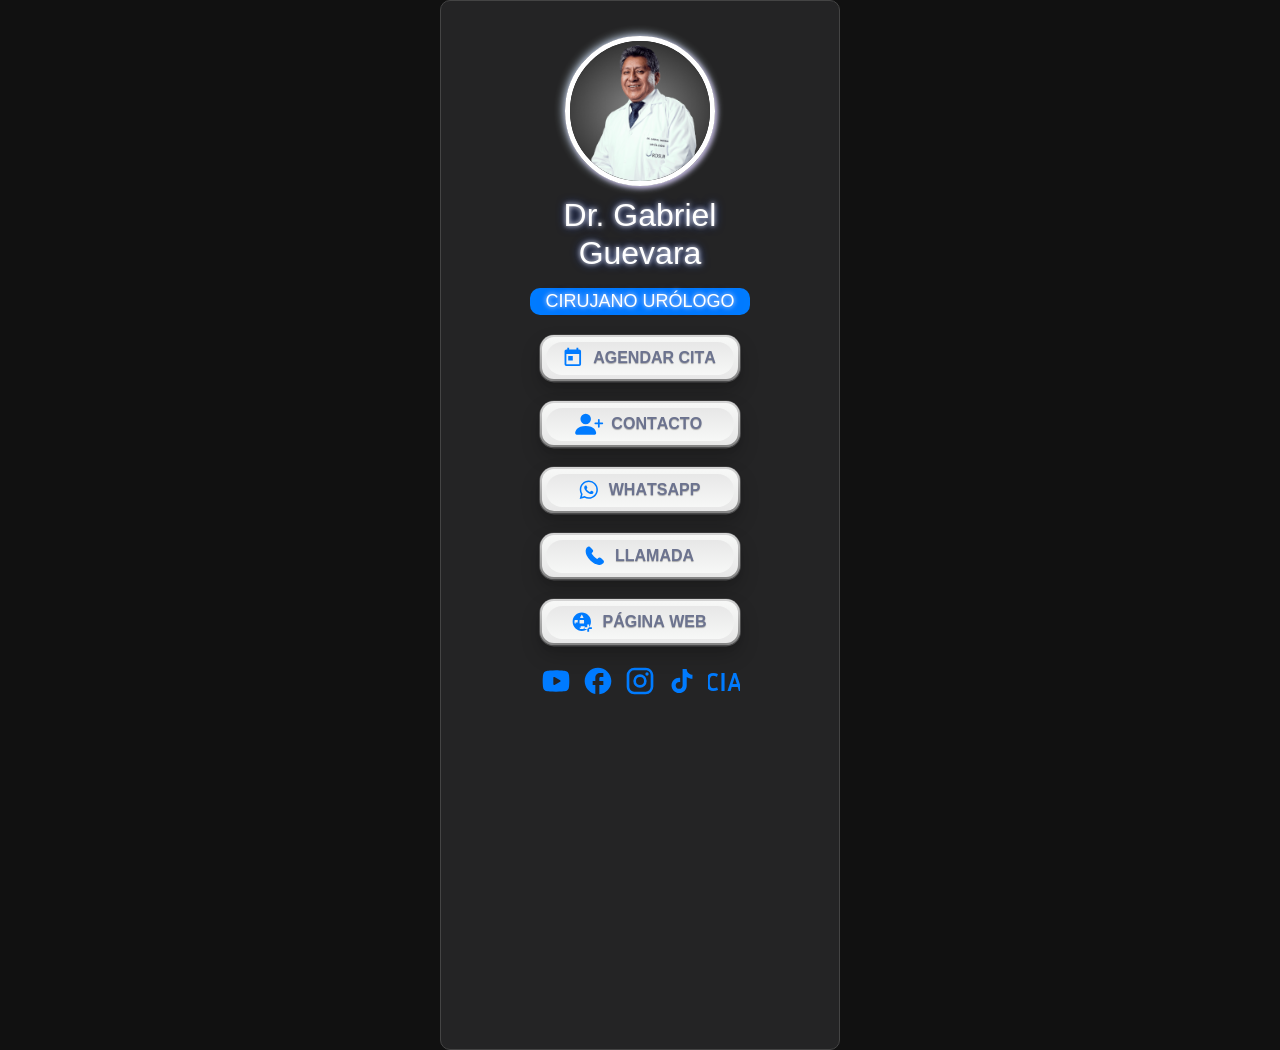
==== commit 76a3858f: "se cambio el color, se redujo el porte de la fuente de los botnes y se cambio los botones por iconos" ====
--- a/index.html
+++ b/index.html
@@ -24,101 +24,64 @@
         </div>
       </div>
     <div class="buttons_container">
-      <!-- Botón Llamada -->
-      <a href="tel:+51965047592" class="button-link">
-        <button class="button">
-          <div class="outline"></div>
-          <div class="state state--default">
-            <div class="icon">
-                <svg xmlns="http://www.w3.org/2000/svg" width="1.1em" height="1.1em" viewBox="0 0 24 24"><path fill="none" stroke="#02D087" stroke-linecap="round" stroke-miterlimit="10" stroke-width="1.5" d="M12.735 20.191a15 15 0 0 1-.92-.447a19 19 0 0 1-4.1-3.12A18 18 0 0 1 3.88 11.42a11.3 11.3 0 0 1-1.022-3.325a5.93 5.93 0 0 1 .37-3.465c.289-.47.637-.9 1.035-1.279a1.8 1.8 0 0 1 1.278-.601c.505.076.962.34 1.278.742c.69.767 1.43 1.457 2.159 2.186c.287.246.466.595.498.972c-.012.317-.134.62-.345.857c-.242.307-.536.588-.817.882a1.54 1.54 0 0 0-.46 1.279a3.7 3.7 0 0 0 .881 1.457c.486.665.971 1.28 1.52 1.931a13.6 13.6 0 0 0 3.463 2.865a1.28 1.28 0 0 0 1.278.153a4 4 0 0 0 1.137-.946c.275-.335.669-.55 1.099-.601c.383.02.744.184 1.01.46c.344.294.638.64.958.959c.319.32.575.55.843.844q.482.425.907.908c.22.284.324.64.294.997a2.1 2.1 0 0 1-.703 1.087a4.78 4.78 0 0 1-3.756 1.458a10.7 10.7 0 0 1-4.05-1.049Z"/></svg>
-            </div>
-            <p>
-              <span style="--i:0">L</span>
-              <span style="--i:1">L</span>
-              <span style="--i:2">A</span>
-              <span style="--i:3">M</span>
-              <span style="--i:4">A</span>
-              <span style="--i:5">D</span>
+      <!-- Botón Agendar Cita -->
+      <!-- TODO: Reemplaza "#" con el enlace real para agendar citas -->
+      <a href="#" target="_blank" rel="noopener noreferrer" class="button-link">
+        <button class="button">
+          <div class="outline"></div>
+          <div class="state state--default">
+            <div class="icon">
+              <svg xmlns="http://www.w3.org/2000/svg" width="1.1em" height="1.1em" viewBox="0 0 24 24"><path fill="#007BFF" d="M19 19H5V8h14m-3-7v2H8V1H6v2H5c-1.11 0-2 .89-2 2v14a2 2 0 0 0 2 2h14a2 2 0 0 0 2-2V5a2 2 0 0 0-2-2h-1V1M7 10h5v5H7z"/></svg>
+            </div>
+            <p>
+              <span style="--i:0">A</span>
+              <span style="--i:1">G</span>
+              <span style="--i:2">E</span>
+              <span style="--i:3">N</span>
+              <span style="--i:4">D</span>
+              <span style="--i:5">A</span>
+              <span style="--i:6">R</span>
+              <span style="--i:7">&nbsp;</span>
+              <span style="--i:8">C</span>
+              <span style="--i:9">I</span>
+              <span style="--i:10">T</span>
+              <span style="--i:11">A</span>
+            </p>
+          </div>
+          <div class="state state--sent">
+            <div class="icon">
+              <svg xmlns="http://www.w3.org/2000/svg" fill="none" viewBox="0 0 24 24" height="1em" width="1em" stroke-width="0.5px" stroke="black">
+                <g style="filter: url(#shadow)">
+                  <path fill="currentColor" d="M12 22.75C6.07 22.75 1.25 17.93 1.25 12C1.25 6.07 6.07 1.25 12 1.25C17.93 1.25 22.75 6.07 22.75 12C22.75 17.93 17.93 22.75 12 22.75ZM12 2.75C6.9 2.75 2.75 6.9 2.75 12C2.75 17.1 6.9 21.25 12 21.25C17.1 21.25 21.25 17.1 21.25 12C21.25 6.9 17.1 2.75 12 2.75Z"></path>
+                  <path fill="currentColor" d="M10.5795 15.5801C10.3795 15.5801 10.1895 15.5001 10.0495 15.3601L7.21945 12.5301C6.92945 12.2401 6.92945 11.7601 7.21945 11.4701C7.50945 11.1801 7.98945 11.1801 8.27945 11.4701L10.5795 13.7701L15.7195 8.6301C16.0095 8.3401 16.4895 8.3401 16.7795 8.6301C17.0695 8.9201 17.0695 9.4001 16.7795 9.6901L11.1095 15.3601C10.9695 15.5001 10.7795 15.5801 10.5795 15.5801Z"></path>
+                </g>
+              </svg>
+            </div>
+            <p>
+              <span style="--i:5">V</span>
               <span style="--i:6">A</span>
-            </p>
-          </div>
-          <div class="state state--sent">
-            <div class="icon">
-              <svg xmlns="http://www.w3.org/2000/svg" fill="none" viewBox="0 0 24 24" height="1em" width="1em"
-                stroke-width="0.5px" stroke="black">
-                <g style="filter: url(#shadow)">
-                  <path fill="currentColor"
-                    d="M12 22.75C6.07 22.75 1.25 17.93 1.25 12C1.25 6.07 6.07 1.25 12 1.25C17.93 1.25 22.75 6.07 22.75 12C22.75 17.93 17.93 22.75 12 22.75ZM12 2.75C6.9 2.75 2.75 6.9 2.75 12C2.75 17.1 6.9 21.25 12 21.25C17.1 21.25 21.25 17.1 21.25 12C21.25 6.9 17.1 2.75 12 2.75Z">
-                  </path>
-                  <path fill="currentColor"
-                    d="M10.5795 15.5801C10.3795 15.5801 10.1895 15.5001 10.0495 15.3601L7.21945 12.5301C6.92945 12.2401 6.92945 11.7601 7.21945 11.4701C7.50945 11.1801 7.98945 11.1801 8.27945 11.4701L10.5795 13.7701L15.7195 8.6301C16.0095 8.3401 16.4895 8.3401 16.7795 8.6301C17.0695 8.9201 17.0695 9.4001 16.7795 9.6901L11.1095 15.3601C10.9695 15.5001 10.7795 15.5801 10.5795 15.5801Z">
-                  </path>
-                </g>
-              </svg>
-            </div>
-            <p><span style="--i:5">V</span><span style="--i:6">A</span><span style="--i:7">M</span><span
-                style="--i:8">O</span><span
-                style="--i:9">S</span>
-            </p>
-          </div>
-        </button>
-      </a>
-
-      <!-- Botón Whatsapp -->
-      <a href="https://wa.me/51965047592?text=%C2%A1Hola!%20Soy%20el%20Dr.%20Gabriel%20Guevara.%20%F0%9F%91%A8%E2%80%8D%E2%9A%95%EF%B8%8F%20Este%20es%20mi%20n%C3%BAmero%20de%20WhatsApp%2C%20para%20estar%20en%20contacto." target="_blank" rel="noopener noreferrer" class="button-link">
-        <button class="button">
-          <div class="outline"></div>
-          <div class="state state--default">
-            <div class="icon">
-              <svg xmlns="http://www.w3.org/2000/svg" width="1em" height="1em" viewBox="0 0 24 24"><path fill="#02D087" d="M19.05 4.91A9.82 9.82 0 0 0 12.04 2c-5.46 0-9.91 4.45-9.91 9.91c0 1.75.46 3.45 1.32 4.95L2.05 22l5.25-1.38c1.45.79 3.08 1.21 4.74 1.21c5.46 0 9.91-4.45 9.91-9.91c0-2.65-1.03-5.14-2.9-7.01m-7.01 15.24c-1.48 0-2.93-.4-4.2-1.15l-.3-.18l-3.12.82l.83-3.04l-.2-.31a8.26 8.26 0 0 1-1.26-4.38c0-4.54 3.7-8.24 8.24-8.24c2.2 0 4.27.86 5.82 2.42a8.18 8.18 0 0 1 2.41 5.83c.02 4.54-3.68 8.23-8.22 8.23m4.52-6.16c-.25-.12-1.47-.72-1.69-.81c-.23-.08-.39-.12-.56.12c-.17.25-.64.81-.78.97c-.14.17-.29.19-.54.06c-.25-.12-1.05-.39-1.99-1.23c-.74-.66-1.23-1.47-1.38-1.72c-.14-.25-.02-.38.11-.51c.11-.11.25-.29.37-.43s.17-.25.25-.41c.08-.17.04-.31-.02-.43s-.56-1.34-.76-1.84c-.2-.48-.41-.42-.56-.43h-.48c-.17 0-.43.06-.66.31c-.22.25-.86.85-.86 2.07s.89 2.4 1.01 2.56c.12.17 1.75 2.67 4.23 3.74c.59.26 1.05.41 1.41.52c.59.19 1.13.16 1.56.1c.48-.07 1.47-.6 1.67-1.18c.21-.58.21-1.07.14-1.18s-.22-.16-.47-.28"/></svg>
-            </div>
-            <p>
-              <span style="--i:0">W</span>
-              <span style="--i:1">H</span>
-              <span style="--i:2">A</span>
-              <span style="--i:3">T</span>
-              <span style="--i:4">S</span>
-              <span style="--i:5">A</span>
-              <span style="--i:6">P</span>
-              <span style="--i:7">P</span>
-            </p>
-          </div>
-          <div class="state state--sent">
-            <div class="icon">
-              <svg xmlns="http://www.w3.org/2000/svg" fill="none" viewBox="0 0 24 24" height="1em" width="1em"
-                stroke-width="0.5px" stroke="black">
-                <g style="filter: url(#shadow)">
-                  <path fill="currentColor"
-                    d="M12 22.75C6.07 22.75 1.25 17.93 1.25 12C1.25 6.07 6.07 1.25 12 1.25C17.93 1.25 22.75 6.07 22.75 12C22.75 17.93 17.93 22.75 12 22.75ZM12 2.75C6.9 2.75 2.75 6.9 2.75 12C2.75 17.1 6.9 21.25 12 21.25C17.1 21.25 21.25 17.1 21.25 12C21.25 6.9 17.1 2.75 12 2.75Z">
-                  </path>
-                  <path fill="currentColor"
-                    d="M10.5795 15.5801C10.3795 15.5801 10.1895 15.5001 10.0495 15.3601L7.21945 12.5301C6.92945 12.2401 6.92945 11.7601 7.21945 11.4701C7.50945 11.1801 7.98945 11.1801 8.27945 11.4701L10.5795 13.7701L15.7195 8.6301C16.0095 8.3401 16.4895 8.3401 16.7795 8.6301C17.0695 8.9201 17.0695 9.4001 16.7795 9.6901L11.1095 15.3601C10.9695 15.5001 10.7795 15.5801 10.5795 15.5801Z">
-                  </path>
-                </g>
-              </svg>
-            </div>
-            <p><span style="--i:5">V</span><span style="--i:6">A</span><span style="--i:7">M</span><span
-                style="--i:8">O</span><span
-                style="--i:9">S</span>
-            </p>
-          </div>
-        </button>
-      </a>
-
+              <span style="--i:7">M</span>
+              <span style="--i:8">O</span>
+              <span style="--i:9">S</span>
+            </p>
+          </div>
+        </button>
+      </a>
       <!-- Botón Añadir Contacto -->
       <button class="button" id="añadir_contacto">
         <div class="outline"></div>
         <div class="state state--default">
           <div class="icon">
-            <svg xmlns="http://www.w3.org/2000/svg" width="1.1em" height="1.1em" viewBox="0 0 24 24"><path fill="#02D087" d="M21 2H6a2 2 0 0 0-2 2v3H2v2h2v2H2v2h2v2H2v2h2v3a2 2 0 0 0 2 2h15a1 1 0 0 0 1-1V3a1 1 0 0 0-1-1m-8 2.999c1.648 0 3 1.351 3 3A3.01 3.01 0 0 1 13 11c-1.647 0-3-1.353-3-3.001c0-1.649 1.353-3 3-3M19 18H7v-.75c0-2.219 2.705-4.5 6-4.5s6 2.281 6 4.5z"/></svg>
+            <svg xmlns="http://www.w3.org/2000/svg" width="1.4em" height="1.4em" viewBox="0 0 16 16"><g fill="#007BFF"><path d="M1 14s-1 0-1-1s1-4 6-4s6 3 6 4s-1 1-1 1zm5-6a3 3 0 1 0 0-6a3 3 0 0 0 0 6"/><path fill-rule="evenodd" d="M13.5 5a.5.5 0 0 1 .5.5V7h1.5a.5.5 0 0 1 0 1H14v1.5a.5.5 0 0 1-1 0V8h-1.5a.5.5 0 0 1 0-1H13V5.5a.5.5 0 0 1 .5-.5"/></g></svg>
+            <!-- <svg xmlns="http://www.w3.org/2000/svg" width="1.1em" height="1.1em" viewBox="0 0 24 24"><path fill="#02D087" d="M21 2H6a2 2 0 0 0-2 2v3H2v2h2v2H2v2h2v2H2v2h2v3a2 2 0 0 0 2 2h15a1 1 0 0 0 1-1V3a1 1 0 0 0-1-1m-8 2.999c1.648 0 3 1.351 3 3A3.01 3.01 0 0 1 13 11c-1.647 0-3-1.353-3-3.001c0-1.649 1.353-3 3-3M19 18H7v-.75c0-2.219 2.705-4.5 6-4.5s6 2.281 6 4.5z"/></svg> -->
           </div>
           <p>
-            <span style="--i:0">A</span>
-            <span style="--i:1">Ñ</span>
-            <span style="--i:2">A</span>
-            <span style="--i:3">D</span>
-            <span style="--i:4">I</span>
-            <span style="--i:5">R</span>
+            <!-- <span style="--i:0">A</span> -->
+            <!-- <span style="--i:1">Ñ</span> -->
+            <!-- <span style="--i:2">A</span> -->
+            <!-- <span style="--i:3">D</span> -->
+            <!-- <span style="--i:4">I</span> -->
+            <!-- <span style="--i:5">+</span> -->
             <span style="--i:6">&nbsp;</span>
             <span style="--i:7">C</span>
             <span style="--i:8">O</span>
@@ -153,6 +116,89 @@
           </p>
         </div>
       </button>
+      <!-- Botón Whatsapp -->
+      <a href="https://wa.me/51965047592?text=%C2%A1Hola!%20Soy%20el%20Dr.%20Gabriel%20Guevara.%20%F0%9F%91%A8%E2%80%8D%E2%9A%95%EF%B8%8F%20Este%20es%20mi%20n%C3%BAmero%20de%20WhatsApp%2C%20para%20estar%20en%20contacto." target="_blank" rel="noopener noreferrer" class="button-link">
+        <button class="button">
+          <div class="outline"></div>
+          <div class="state state--default">
+            <div class="icon">
+              <svg xmlns="http://www.w3.org/2000/svg" width="1.1em" height="1.1em" viewBox="0 0 24 24"><path fill="#007BFF" d="M19.05 4.91A9.82 9.82 0 0 0 12.04 2c-5.46 0-9.91 4.45-9.91 9.91c0 1.75.46 3.45 1.32 4.95L2.05 22l5.25-1.38c1.45.79 3.08 1.21 4.74 1.21c5.46 0 9.91-4.45 9.91-9.91c0-2.65-1.03-5.14-2.9-7.01m-7.01 15.24c-1.48 0-2.93-.4-4.2-1.15l-.3-.18l-3.12.82l.83-3.04l-.2-.31a8.26 8.26 0 0 1-1.26-4.38c0-4.54 3.7-8.24 8.24-8.24c2.2 0 4.27.86 5.82 2.42a8.18 8.18 0 0 1 2.41 5.83c.02 4.54-3.68 8.23-8.22 8.23m4.52-6.16c-.25-.12-1.47-.72-1.69-.81c-.23-.08-.39-.12-.56.12c-.17.25-.64.81-.78.97c-.14.17-.29.19-.54.06c-.25-.12-1.05-.39-1.99-1.23c-.74-.66-1.23-1.47-1.38-1.72c-.14-.25-.02-.38.11-.51c.11-.11.25-.29.37-.43s.17-.25.25-.41c.08-.17.04-.31-.02-.43s-.56-1.34-.76-1.84c-.2-.48-.41-.42-.56-.43h-.48c-.17 0-.43.06-.66.31c-.22.25-.86.85-.86 2.07s.89 2.4 1.01 2.56c.12.17 1.75 2.67 4.23 3.74c.59.26 1.05.41 1.41.52c.59.19 1.13.16 1.56.1c.48-.07 1.47-.6 1.67-1.18c.21-.58.21-1.07.14-1.18s-.22-.16-.47-.28"/></svg>
+            </div>
+            <p>
+              <span style="--i:0">W</span>
+              <span style="--i:1">H</span>
+              <span style="--i:2">A</span>
+              <span style="--i:3">T</span>
+              <span style="--i:4">S</span>
+              <span style="--i:5">A</span>
+              <span style="--i:6">P</span>
+              <span style="--i:7">P</span>
+            </p>
+          </div>
+          <div class="state state--sent">
+            <div class="icon">
+              <svg xmlns="http://www.w3.org/2000/svg" fill="none" viewBox="0 0 24 24" height="1em" width="1em"
+                stroke-width="0.5px" stroke="black">
+                <g style="filter: url(#shadow)">
+                  <path fill="currentColor"
+                    d="M12 22.75C6.07 22.75 1.25 17.93 1.25 12C1.25 6.07 6.07 1.25 12 1.25C17.93 1.25 22.75 6.07 22.75 12C22.75 17.93 17.93 22.75 12 22.75ZM12 2.75C6.9 2.75 2.75 6.9 2.75 12C2.75 17.1 6.9 21.25 12 21.25C17.1 21.25 21.25 17.1 21.25 12C21.25 6.9 17.1 2.75 12 2.75Z">
+                  </path>
+                  <path fill="currentColor"
+                    d="M10.5795 15.5801C10.3795 15.5801 10.1895 15.5001 10.0495 15.3601L7.21945 12.5301C6.92945 12.2401 6.92945 11.7601 7.21945 11.4701C7.50945 11.1801 7.98945 11.1801 8.27945 11.4701L10.5795 13.7701L15.7195 8.6301C16.0095 8.3401 16.4895 8.3401 16.7795 8.6301C17.0695 8.9201 17.0695 9.4001 16.7795 9.6901L11.1095 15.3601C10.9695 15.5001 10.7795 15.5801 10.5795 15.5801Z">
+                  </path>
+                </g>
+              </svg>
+            </div>
+            <p><span style="--i:5">V</span><span style="--i:6">A</span><span style="--i:7">M</span><span
+                style="--i:8">O</span><span
+                style="--i:9">S</span>
+            </p>
+          </div>
+        </button>
+      </a>
+
+      <!-- Botón Llamada -->
+      <a href="tel:+51965047592" class="button-link">
+        <button class="button">
+          <div class="outline"></div>
+          <div class="state state--default">
+            <div class="icon">
+                <svg xmlns="http://www.w3.org/2000/svg" width="1.1em" height="1.1em" viewBox="0 0 24 24"><path fill="#007BFF" stroke="#007BFF" stroke-linecap="round" stroke-miterlimit="10" stroke-width="1.5" d="M12.735 20.191a15 15 0 0 1-.92-.447a19 19 0 0 1-4.1-3.12A18 18 0 0 1 3.88 11.42a11.3 11.3 0 0 1-1.022-3.325a5.93 5.93 0 0 1 .37-3.465c.289-.47.637-.9 1.035-1.279a1.8 1.8 0 0 1 1.278-.601c.505.076.962.34 1.278.742c.69.767 1.43 1.457 2.159 2.186c.287.246.466.595.498.972c-.012.317-.134.62-.345.857c-.242.307-.536.588-.817.882a1.54 1.54 0 0 0-.46 1.279a3.7 3.7 0 0 0 .881 1.457c.486.665.971 1.28 1.52 1.931a13.6 13.6 0 0 0 3.463 2.865a1.28 1.28 0 0 0 1.278.153a4 4 0 0 0 1.137-.946c.275-.335.669-.55 1.099-.601c.383.02.744.184 1.01.46c.344.294.638.64.958.959c.319.32.575.55.843.844q.482.425.907.908c.22.284.324.64.294.997a2.1 2.1 0 0 1-.703 1.087a4.78 4.78 0 0 1-3.756 1.458a10.7 10.7 0 0 1-4.05-1.049Z"/></svg>
+            </div>
+            <p>
+              <span style="--i:0">L</span>
+              <span style="--i:1">L</span>
+              <span style="--i:2">A</span>
+              <span style="--i:3">M</span>
+              <span style="--i:4">A</span>
+              <span style="--i:5">D</span>
+              <span style="--i:6">A</span>
+            </p>
+          </div>
+          <div class="state state--sent">
+            <div class="icon">
+              <svg xmlns="http://www.w3.org/2000/svg" fill="none" viewBox="0 0 24 24" height="1em" width="1em"
+                stroke-width="0.5px" stroke="black">
+                <g style="filter: url(#shadow)">
+                  <path fill="currentColor"
+                    d="M12 22.75C6.07 22.75 1.25 17.93 1.25 12C1.25 6.07 6.07 1.25 12 1.25C17.93 1.25 22.75 6.07 22.75 12C22.75 17.93 17.93 22.75 12 22.75ZM12 2.75C6.9 2.75 2.75 6.9 2.75 12C2.75 17.1 6.9 21.25 12 21.25C17.1 21.25 21.25 17.1 21.25 12C21.25 6.9 17.1 2.75 12 2.75Z">
+                  </path>
+                  <path fill="currentColor"
+                    d="M10.5795 15.5801C10.3795 15.5801 10.1895 15.5001 10.0495 15.3601L7.21945 12.5301C6.92945 12.2401 6.92945 11.7601 7.21945 11.4701C7.50945 11.1801 7.98945 11.1801 8.27945 11.4701L10.5795 13.7701L15.7195 8.6301C16.0095 8.3401 16.4895 8.3401 16.7795 8.6301C17.0695 8.9201 17.0695 9.4001 16.7795 9.6901L11.1095 15.3601C10.9695 15.5001 10.7795 15.5801 10.5795 15.5801Z">
+                  </path>
+                </g>
+              </svg>
+            </div>
+            <p><span style="--i:5">V</span><span style="--i:6">A</span><span style="--i:7">M</span><span
+                style="--i:8">O</span><span
+                style="--i:9">S</span>
+            </p>
+          </div>
+        </button>
+      </a>
+
+
+      
 
       <!-- Botón Página Web -->
       <a href="https://drguevaraurologo.com/" target="_blank" rel="noopener noreferrer" class="button-link">
@@ -160,7 +206,7 @@
           <div class="outline"></div>
           <div class="state state--default">
             <div class="icon">
-              <svg xmlns="http://www.w3.org/2000/svg" width="1.1em" height="1.1em" viewBox="0 0 24 24"><path fill="#02D087" d="M16.5 12c0-.68-.06-1.34-.14-2h3.38c.16.64.26 1.31.26 2c0 .37-.03.73-.08 1.08c.69.1 1.33.32 1.92.64c.1-.56.16-1.13.16-1.72c0-5.5-4.5-10-10-10C6.47 2 2 6.5 2 12s4.5 10 10 10c.59 0 1.16-.06 1.72-.16A5.9 5.9 0 0 1 13 19c0-.29.03-.57.07-.85c-.32.63-.67 1.24-1.07 1.81c-.83-1.2-1.5-2.53-1.91-3.96h3.72a5.95 5.95 0 0 1 2.59-2.4c.06-.53.1-1.06.1-1.6M12 4.03c.83 1.2 1.5 2.54 1.91 3.97h-3.82c.41-1.43 1.08-2.77 1.91-3.97M4.26 14C4.1 13.36 4 12.69 4 12s.1-1.36.26-2h3.38c-.08.66-.14 1.32-.14 2s.06 1.34.14 2zm.82 2H8c.35 1.25.8 2.45 1.4 3.56A8 8 0 0 1 5.08 16M8 8H5.08A7.92 7.92 0 0 1 9.4 4.44C8.8 5.55 8.35 6.75 8 8m6.34 6H9.66c-.1-.66-.16-1.32-.16-2s.06-1.35.16-2h4.68c.09.65.16 1.32.16 2s-.07 1.34-.16 2m.25-9.56c1.84.63 3.37 1.9 4.33 3.56h-2.95a15.7 15.7 0 0 0-1.38-3.56M23 18v2h-3v3h-2v-3h-3v-2h3v-3h2v3z"/></svg>
+              <svg xmlns="http://www.w3.org/2000/svg" width="1.1em" height="1.1em" viewBox="0 0 24 24"><path fill="#007BFF" d="M12 2C6.48 2 2 6.48 2 12s4.48 10 10 10s10-4.48 10-10S17.52 2 12 2m-1.19 14.91c-.83-1.2-1.5-2.53-1.91-3.96H5.08c.4 1.11.95 2.13 1.66 3.02c1.03 1.29 2.3 2.34 3.71 3.02c.2-.68.35-1.38.45-2.12M12 4.03c.83 1.2 1.5 2.54 1.91 3.97h-3.82c.41-1.43 1.08-2.77 1.91-3.97M4.26 14c-.16-.64-.26-1.31-.26-2s.1-1.36.26-2h3.38c-.08.66-.14 1.32-.14 2s.06 1.34.14 2zM12 20c-.59 0-1.16-.06-1.72-.16c-.71-.9-1.26-1.91-1.66-3.02h6.76c-.4 1.11-.95 2.13-1.66 3.02c-.56.1-1.13.16-1.72.16m.34-6H9.66c-.1-.66-.16-1.32-.16-2s.06-1.35.16-2h4.68c.09.65.16 1.32.16 2s-.07 1.34-.16 2m6.92-1.97c-.96-1.66-2.49-2.93-4.33-3.56c.41 1.43 1.08 2.77 1.91 3.97h2.42M23 18v2h-3v3h-2v-3h-3v-2h3v-3h2v3z"/></svg>
             </div>
             <p>
               <span style="--i:0">P</span>
@@ -200,225 +246,34 @@
           </div>
         </button>
       </a>
-
-      <!-- Botón Youtube -->
+      <div class="social_media">
+         <!-- Botón Youtube -->
       <a href="https://www.youtube.com/@GabrielGuevara_Urologo" target="_blank" rel="noopener noreferrer" class="button-link">
-        <button class="button">
-          <div class="outline"></div>
-          <div class="state state--default">
-            <div class="icon">
-              <svg xmlns="http://www.w3.org/2000/svg" width="1.1em" height="1.1em" viewBox="0 0 15 15"><path fill="#02D087" d="m1.61 12.738l-.104.489zm11.78 0l.104.489zm0-10.476l.104-.489zm-11.78 0l.106.489zM6.5 5.5l.277-.416A.5.5 0 0 0 6 5.5zm0 4H6a.5.5 0 0 0 .777.416zm3-2l.277.416a.5.5 0 0 0 0-.832zM0 3.636v7.728h1V3.636zm15 7.728V3.636h-1v7.728zM1.506 13.227c3.951.847 8.037.847 11.988 0l-.21-.978a27.6 27.6 0 0 1-11.568 0zM13.494 1.773a28.6 28.6 0 0 0-11.988 0l.21.978a27.6 27.6 0 0 1 11.568 0zM15 3.636c0-.898-.628-1.675-1.506-1.863l-.21.978c.418.09.716.458.716.885zm-1 7.728a.905.905 0 0 1-.716.885l.21.978A1.905 1.905 0 0 0 15 11.364zm-14 0c0 .898.628 1.675 1.506 1.863l.21-.978A.905.905 0 0 1 1 11.364zm1-7.728c0-.427.298-.796.716-.885l-.21-.978A1.905 1.905 0 0 0 0 3.636zM6 5.5v4h1v-4zm.777 4.416l3-2l-.554-.832l-3 2zm3-2.832l-3-2l-.554.832l3 2z"/></svg>
-            </div>
-            <p>
-              <span style="--i:0">Y</span>
-              <span style="--i:1">O</span>
-              <span style="--i:2">U</span>
-              <span style="--i:3">T</span>
-              <span style="--i:4">U</span>
-              <span style="--i:5">B</span>
-              <span style="--i:6">E</span>
-            </p>
-          </div>
-          <div class="state state--sent">
-            <div class="icon">
-              <svg xmlns="http://www.w3.org/2000/svg" fill="none" viewBox="0 0 24 24" height="1em" width="1em"
-                stroke-width="0.5px" stroke="black">
-                <g style="filter: url(#shadow)">
-                  <path fill="currentColor"
-                    d="M12 22.75C6.07 22.75 1.25 17.93 1.25 12C1.25 6.07 6.07 1.25 12 1.25C17.93 1.25 22.75 6.07 22.75 12C22.75 17.93 17.93 22.75 12 22.75ZM12 2.75C6.9 2.75 2.75 6.9 2.75 12C2.75 17.1 6.9 21.25 12 21.25C17.1 21.25 21.25 17.1 21.25 12C21.25 6.9 17.1 2.75 12 2.75Z">
-                  </path>
-                  <path fill="currentColor"
-                    d="M10.5795 15.5801C10.3795 15.5801 10.1895 15.5001 10.0495 15.3601L7.21945 12.5301C6.92945 12.2401 6.92945 11.7601 7.21945 11.4701C7.50945 11.1801 7.98945 11.1801 8.27945 11.4701L10.5795 13.7701L15.7195 8.6301C16.0095 8.3401 16.4895 8.3401 16.7795 8.6301C17.0695 8.9201 17.0695 9.4001 16.7795 9.6901L11.1095 15.3601C10.9695 15.5001 10.7795 15.5801 10.5795 15.5801Z">
-                  </path>
-                </g>
-              </svg>
-            </div>
-            <p>
-              <span style="--i:5">V</span>
-              <span style="--i:6">A</span>
-              <span style="--i:7">M</span>
-              <span style="--i:8">O</span>
-              <span style="--i:9">S</span>
-            </p>
-          </div>
-        </button>
+        <svg xmlns="http://www.w3.org/2000/svg" width="2em" height="2em" viewBox="0 0 24 24"><g fill="none" fill-rule="evenodd"><path d="m12.593 23.258l-.011.002l-.071.035l-.02.004l-.014-.004l-.071-.035q-.016-.005-.024.005l-.004.01l-.017.428l.005.02l.01.013l.104.074l.015.004l.012-.004l.104-.074l.012-.016l.004-.017l-.017-.427q-.004-.016-.017-.018m.265-.113l-.013.002l-.185.093l-.01.01l-.003.011l.018.43l.005.012l.008.007l.201.093q.019.005.029-.008l.004-.014l-.034-.614q-.005-.018-.02-.022m-.715.002a.02.02 0 0 0-.027.006l-.006.014l-.034.614q.001.018.017.024l.015-.002l.201-.093l.01-.008l.004-.011l.017-.43l-.003-.012l-.01-.01z"/><path fill="#007BFF" d="M12 4c.855 0 1.732.022 2.582.058l1.004.048l.961.057l.9.061l.822.064a3.8 3.8 0 0 1 3.494 3.423l.04.425l.075.91c.07.943.122 1.971.122 2.954s-.052 2.011-.122 2.954l-.075.91l-.04.425a3.8 3.8 0 0 1-3.495 3.423l-.82.063l-.9.062l-.962.057l-1.004.048A62 62 0 0 1 12 20a62 62 0 0 1-2.582-.058l-1.004-.048l-.961-.057l-.9-.062l-.822-.063a3.8 3.8 0 0 1-3.494-3.423l-.04-.425l-.075-.91A41 41 0 0 1 2 12c0-.983.052-2.011.122-2.954l.075-.91l.04-.425A3.8 3.8 0 0 1 5.73 4.288l.821-.064l.9-.061l.962-.057l1.004-.048A62 62 0 0 1 12 4m-2 5.575v4.85c0 .462.5.75.9.52l4.2-2.425a.6.6 0 0 0 0-1.04l-4.2-2.424a.6.6 0 0 0-.9.52Z"/></g></svg>
       </a>
 
       <!-- Botón Facebook -->
       <!-- <a href="https://www.facebook.com/share/17FgyZsiBZ/" target="_blank" rel="noopener noreferrer" class="button-link"> -->
       <a href="https://www.facebook.com/dr.guevara.urologo" target="_blank" rel="noopener noreferrer" class="button-link">
-        <button class="button">
-          <div class="outline"></div>
-          <div class="state state--default">
-            <div class="icon">
-              <svg xmlns="http://www.w3.org/2000/svg" width="1.1em" height="1.1em" viewBox="0 0 24 24"><path fill="#02D087" d="M22 12c0-5.52-4.48-10-10-10S2 6.48 2 12c0 4.84 3.44 8.87 8 9.8V15H8v-3h2V9.5C10 7.57 11.57 6 13.5 6H16v3h-2c-.55 0-1 .45-1 1v2h3v3h-3v6.95c5.05-.5 9-4.76 9-9.95"/></svg>
-            </div>
-            <p>
-              <span style="--i:0">F</span>
-              <span style="--i:1">A</span>
-              <span style="--i:2">C</span>
-              <span style="--i:3">E</span>
-              <span style="--i:4">B</span>
-              <span style="--i:5">O</span>
-              <span style="--i:6">O</span>
-              <span style="--i:7">K</span>
-            </p>
-          </div>
-          <div class="state state--sent">
-            <div class="icon">
-              <svg xmlns="http://www.w3.org/2000/svg" fill="none" viewBox="0 0 24 24" height="1em" width="1em"
-                stroke-width="0.5px" stroke="black">
-                <g style="filter: url(#shadow)">
-                  <path fill="currentColor"
-                    d="M12 22.75C6.07 22.75 1.25 17.93 1.25 12C1.25 6.07 6.07 1.25 12 1.25C17.93 1.25 22.75 6.07 22.75 12C22.75 17.93 17.93 22.75 12 22.75ZM12 2.75C6.9 2.75 2.75 6.9 2.75 12C2.75 17.1 6.9 21.25 12 21.25C17.1 21.25 21.25 17.1 21.25 12C21.25 6.9 17.1 2.75 12 2.75Z">
-                  </path>
-                  <path fill="currentColor"
-                    d="M10.5795 15.5801C10.3795 15.5801 10.1895 15.5001 10.0495 15.3601L7.21945 12.5301C6.92945 12.2401 6.92945 11.7601 7.21945 11.4701C7.50945 11.1801 7.98945 11.1801 8.27945 11.4701L10.5795 13.7701L15.7195 8.6301C16.0095 8.3401 16.4895 8.3401 16.7795 8.6301C17.0695 8.9201 17.0695 9.4001 16.7795 9.6901L11.1095 15.3601C10.9695 15.5001 10.7795 15.5801 10.5795 15.5801Z">
-                  </path>
-                </g>
-              </svg>
-            </div>
-            <p>
-              <span style="--i:5">V</span>
-              <span style="--i:6">A</span>
-              <span style="--i:7">M</span>
-              <span style="--i:8">O</span>
-              <span style="--i:9">S</span>
-            </p>
-          </div>
-        </button>
+        <svg xmlns="http://www.w3.org/2000/svg" width="2em" height="2em" viewBox="0 0 24 24"><path fill="#007BFF" d="M22 12c0-5.52-4.48-10-10-10S2 6.48 2 12c0 4.84 3.44 8.87 8 9.8V15H8v-3h2V9.5C10 7.57 11.57 6 13.5 6H16v3h-2c-.55 0-1 .45-1 1v2h3v3h-3v6.95c5.05-.5 9-4.76 9-9.95"/></svg>
       </a>
 
       <!-- Botón Instagram -->
       <a href="https://www.instagram.com/dr.guevara.urologo?igsh=MXc3d2Q3cTI5dnBnNQ==" target="_blank" rel="noopener noreferrer" class="button-link">
-        <button class="button">
-          <div class="outline"></div>
-          <div class="state state--default">
-            <div class="icon">
-              <svg xmlns="http://www.w3.org/2000/svg" width="1em" height="1em" viewBox="0 0 24 24"><path fill="#02D087" d="M7.8 2h8.4C19.4 2 22 4.6 22 7.8v8.4a5.8 5.8 0 0 1-5.8 5.8H7.8C4.6 22 2 19.4 2 16.2V7.8A5.8 5.8 0 0 1 7.8 2m-.2 2A3.6 3.6 0 0 0 4 7.6v8.8C4 18.39 5.61 20 7.6 20h8.8a3.6 3.6 0 0 0 3.6-3.6V7.6C20 5.61 18.39 4 16.4 4zm9.65 1.5a1.25 1.25 0 0 1 1.25 1.25A1.25 1.25 0 0 1 17.25 8A1.25 1.25 0 0 1 16 6.75a1.25 1.25 0 0 1 1.25-1.25M12 7a5 5 0 0 1 5 5a5 5 0 0 1-5 5a5 5 0 0 1-5-5a5 5 0 0 1 5-5m0 2a3 3 0 0 0-3 3a3 3 0 0 0 3 3a3 3 0 0 0 3-3a3 3 0 0 0-3-3"/></svg>
-            </div>
-            <p>
-              <span style="--i:0">I</span>
-              <span style="--i:1">N</span>
-              <span style="--i:2">S</span>
-              <span style="--i:3">T</span>
-              <span style="--i:4">A</span>
-              <span style="--i:5">G</span>
-              <span style="--i:6">R</span>
-              <span style="--i:7">A</span>
-              <span style="--i:8">M</span>
-            </p>
-          </div>
-          <div class="state state--sent">
-            <div class="icon">
-              <svg xmlns="http://www.w3.org/2000/svg" fill="none" viewBox="0 0 24 24" height="1em" width="1em"
-                stroke-width="0.5px" stroke="black">
-                <g style="filter: url(#shadow)">
-                  <path fill="currentColor"
-                    d="M12 22.75C6.07 22.75 1.25 17.93 1.25 12C1.25 6.07 6.07 1.25 12 1.25C17.93 1.25 22.75 6.07 22.75 12C22.75 17.93 17.93 22.75 12 22.75ZM12 2.75C6.9 2.75 2.75 6.9 2.75 12C2.75 17.1 6.9 21.25 12 21.25C17.1 21.25 21.25 17.1 21.25 12C21.25 6.9 17.1 2.75 12 2.75Z">
-                  </path>
-                  <path fill="currentColor"
-                    d="M10.5795 15.5801C10.3795 15.5801 10.1895 15.5001 10.0495 15.3601L7.21945 12.5301C6.92945 12.2401 6.92945 11.7601 7.21945 11.4701C7.50945 11.1801 7.98945 11.1801 8.27945 11.4701L10.5795 13.7701L15.7195 8.6301C16.0095 8.3401 16.4895 8.3401 16.7795 8.6301C17.0695 8.9201 17.0695 9.4001 16.7795 9.6901L11.1095 15.3601C10.9695 15.5001 10.7795 15.5801 10.5795 15.5801Z">
-                  </path>
-                </g>
-              </svg>
-            </div>
-            <p>
-              <span style="--i:5">V</span>
-              <span style="--i:6">A</span>
-              <span style="--i:7">M</span>
-              <span style="--i:8">O</span>
-              <span style="--i:9">S</span>
-            </p>
-          </div>
-        </button>
-      </a>
+      <svg xmlns="http://www.w3.org/2000/svg" width="2em" height="2em" viewBox="0 0 24 24"><path fill="#007BFF" d="M7.8 2h8.4C19.4 2 22 4.6 22 7.8v8.4a5.8 5.8 0 0 1-5.8 5.8H7.8C4.6 22 2 19.4 2 16.2V7.8A5.8 5.8 0 0 1 7.8 2m-.2 2A3.6 3.6 0 0 0 4 7.6v8.8C4 18.39 5.61 20 7.6 20h8.8a3.6 3.6 0 0 0 3.6-3.6V7.6C20 5.61 18.39 4 16.4 4zm9.65 1.5a1.25 1.25 0 0 1 1.25 1.25A1.25 1.25 0 0 1 17.25 8A1.25 1.25 0 0 1 16 6.75a1.25 1.25 0 0 1 1.25-1.25M12 7a5 5 0 0 1 5 5a5 5 0 0 1-5 5a5 5 0 0 1-5-5a5 5 0 0 1 5-5m0 2a3 3 0 0 0-3 3a3 3 0 0 0 3 3a3 3 0 0 0 3-3a3 3 0 0 0-3-3"/></svg>
+            </a>
 
       <!-- Botón Tiktok -->
       <a href="https://www.tiktok.com/@dr.guevara_urologo?_t=ZS-901RoIzLM7M&_r=1" target="_blank" rel="noopener noreferrer" class="button-link">
-        <button class="button">
-          <div class="outline"></div>
-          <div class="state state--default">
-            <div class="icon">
-              <svg xmlns="http://www.w3.org/2000/svg" width="1.1em" height="1.1em" viewBox="0 0 24 24"><mask id="SVGFiQcHeLi"><g fill="none" stroke="#fff" stroke-linecap="round" stroke-linejoin="round" stroke-width="2"><path fill="#fff" stroke="none" d="M16.6 5.82c-0.68 -0.78 -1.06 -1.78 -1.06 -2.82h-3.09v12.4c-0.02 0.67 -0.31 1.31 -0.79 1.77c-0.48 0.47 -1.13 0.73 -1.8 0.73c-1.42 0 -2.6 -1.16 -2.6 -2.6c0 -1.72 1.66 -3.01 3.37 -2.48v-3.16c-3.45 -0.46 -6.47 2.22 -6.47 5.64c0 3.33 2.76 5.7 5.69 5.7c3.14 0 5.69 -2.55 5.69 -5.7v-6.29c1.25 0.9 2.76 1.38 4.3 1.38v-3.09c0 0 -1.88 0.09 -3.24 -1.48Z"/><path stroke="#000" stroke-dasharray="36" stroke-dashoffset="72" stroke-width="4" d="M11 11h-1c-2.21 0 -4.5 1.79 -4.5 4c0 2.21 1.5 4.5 4.5 4.5c2.21 0 4 -2.29 4 -4.5v-12.5"><animate fill="freeze" attributeName="stroke-dashoffset" dur="0.6s" values="72;36"/></path><path stroke="#000" stroke-dasharray="10" stroke-dashoffset="20" stroke-width="4" d="M18 2.5v8"><animate fill="freeze" attributeName="stroke-dashoffset" begin="0.5s" dur="0.1s" values="20;10"/></path></g></mask><rect width="24" height="24" fill="#02D087" mask="url(#SVGFiQcHeLi)"/></svg>
-            </div>
-            <p>
-              <span style="--i:0">T</span>
-              <span style="--i:1">I</span>
-              <span style="--i:2">K</span>
-              <span style="--i:3">T</span>
-              <span style="--i:4">O</span>
-              <span style="--i:5">K</span>
-            </p>
-          </div>
-          <div class="state state--sent">
-            <div class="icon">
-              <svg xmlns="http://www.w3.org/2000/svg" fill="none" viewBox="0 0 24 24" height="1em" width="1em"
-                stroke-width="0.5px" stroke="black">
-                <g style="filter: url(#shadow)">
-                  <path fill="currentColor"
-                    d="M12 22.75C6.07 22.75 1.25 17.93 1.25 12C1.25 6.07 6.07 1.25 12 1.25C17.93 1.25 22.75 6.07 22.75 12C22.75 17.93 17.93 22.75 12 22.75ZM12 2.75C6.9 2.75 2.75 6.9 2.75 12C2.75 17.1 6.9 21.25 12 21.25C17.1 21.25 21.25 17.1 21.25 12C21.25 6.9 17.1 2.75 12 2.75Z">
-                  </path>
-                  <path fill="currentColor"
-                    d="M10.5795 15.5801C10.3795 15.5801 10.1895 15.5001 10.0495 15.3601L7.21945 12.5301C6.92945 12.2401 6.92945 11.7601 7.21945 11.4701C7.50945 11.1801 7.98945 11.1801 8.27945 11.4701L10.5795 13.7701L15.7195 8.6301C16.0095 8.3401 16.4895 8.3401 16.7795 8.6301C17.0695 8.9201 17.0695 9.4001 16.7795 9.6901L11.1095 15.3601C10.9695 15.5001 10.7795 15.5801 10.5795 15.5801Z">
-                  </path>
-                </g>
-              </svg>
-            </div>
-            <p>
-              <span style="--i:5">V</span>
-              <span style="--i:6">A</span>
-              <span style="--i:7">M</span>
-              <span style="--i:8">O</span>
-              <span style="--i:9">S</span>
-            </p>
-          </div>
-        </button>
+      <svg xmlns="http://www.w3.org/2000/svg" width="2em" height="2em" viewBox="0 0 24 24"><mask id="SVGFiQcHeLi"><g fill="none" stroke="#fff" stroke-linecap="round" stroke-linejoin="round" stroke-width="2"><path fill="#fff" stroke="none" d="M16.6 5.82c-0.68 -0.78 -1.06 -1.78 -1.06 -2.82h-3.09v12.4c-0.02 0.67 -0.31 1.31 -0.79 1.77c-0.48 0.47 -1.13 0.73 -1.8 0.73c-1.42 0 -2.6 -1.16 -2.6 -2.6c0 -1.72 1.66 -3.01 3.37 -2.48v-3.16c-3.45 -0.46 -6.47 2.22 -6.47 5.64c0 3.33 2.76 5.7 5.69 5.7c3.14 0 5.69 -2.55 5.69 -5.7v-6.29c1.25 0.9 2.76 1.38 4.3 1.38v-3.09c0 0 -1.88 0.09 -3.24 -1.48Z"/><path stroke="#000" stroke-dasharray="36" stroke-dashoffset="72" stroke-width="4" d="M11 11h-1c-2.21 0 -4.5 1.79 -4.5 4c0 2.21 1.5 4.5 4.5 4.5c2.21 0 4 -2.29 4 -4.5v-12.5"><animate fill="freeze" attributeName="stroke-dashoffset" dur="0.6s" values="72;36"/></path><path stroke="#000" stroke-dasharray="10" stroke-dashoffset="20" stroke-width="4" d="M18 2.5v8"><animate fill="freeze" attributeName="stroke-dashoffset" begin="0.5s" dur="0.1s" values="20;10"/></path></g></mask><rect width="24" height="24" fill="#007BFF" mask="url(#SVGFiQcHeLi)"/></svg>
       </a>
 
       <!-- Botón Urología -->
       <a href="https://ciaurology.com/" target="_blank" rel="noopener noreferrer" class="button-link">
-        <button class="button">
-          <div class="outline"></div>
-          <div class="state state--default">
-            <div class="icon">
-              <svg xmlns="http://www.w3.org/2000/svg" width="1.1em" height="1.1em" viewBox="0 0 100 40"><text x="50" y="35" font-family="Inria Sans, Arial Narrow, sans-serif" font-size="80" font-weight="bold" text-anchor="middle" fill="#02D087">CIA</text></svg>
-            </div>
-            <p>
-              <span style="--i:0">U</span>
-              <span style="--i:1">R</span>
-              <span style="--i:2">O</span>
-              <span style="--i:3">L</span>
-              <span style="--i:4">O</span>
-              <span style="--i:5">G</span>
-              <span style="--i:6">Í</span>
-              <span style="--i:7">A</span>
-            </p>
-          </div>
-          <div class="state state--sent">
-            <div class="icon">
-              <svg xmlns="http://www.w3.org/2000/svg" fill="none" viewBox="0 0 24 24" height="1em" width="1em"
-                stroke-width="0.5px" stroke="black">
-                <g style="filter: url(#shadow)">
-                  <path fill="currentColor"
-                    d="M12 22.75C6.07 22.75 1.25 17.93 1.25 12C1.25 6.07 6.07 1.25 12 1.25C17.93 1.25 22.75 6.07 22.75 12C22.75 17.93 17.93 22.75 12 22.75ZM12 2.75C6.9 2.75 2.75 6.9 2.75 12C2.75 17.1 6.9 21.25 12 21.25C17.1 21.25 21.25 17.1 21.25 12C21.25 6.9 17.1 2.75 12 2.75Z">
-                  </path>
-                  <path fill="currentColor"
-                    d="M10.5795 15.5801C10.3795 15.5801 10.1895 15.5001 10.0495 15.3601L7.21945 12.5301C6.92945 12.2401 6.92945 11.7601 7.21945 11.4701C7.50945 11.1801 7.98945 11.1801 8.27945 11.4701L10.5795 13.7701L15.7195 8.6301C16.0095 8.3401 16.4895 8.3401 16.7795 8.6301C17.0695 8.9201 17.0695 9.4001 16.7795 9.6901L11.1095 15.3601C10.9695 15.5001 10.7795 15.5801 10.5795 15.5801Z">
-                  </path>
-                </g>
-              </svg>
-            </div>
-            <p>
-              <span style="--i:5">V</span>
-              <span style="--i:6">A</span>
-              <span style="--i:7">M</span>
-              <span style="--i:8">O</span>
-              <span style="--i:9">S</span>
-            </p>
-          </div>
-        </button>
-      </a>
+              <svg xmlns="http://www.w3.org/2000/svg" width="2em" height="2em" viewBox="0 0 100 40"><text x="50" y="50" font-family="Inria Sans, Arial Narrow, sans-serif" font-size="80" font-weight="bold" text-anchor="middle" fill="#007BFF">CIA</text></svg>
+      </a>
+      </div> 
+     
     </div>
     </div>
   
--- a/style.css
+++ b/style.css
@@ -96,7 +96,7 @@
   display: flex;
   flex-direction: column;
   align-items: center;
-  background-color: #02D087;
+  background-color: #007BFF;
   border-radius: 10px;
   width: 220px;
   margin: 10px 0px;
@@ -135,11 +135,11 @@
   position: relative;
   transition: all 0.3s ease;
   min-width: 200px;
-  padding: 20px;
-  height: 58px;
+  padding: 19px;
+  height: 46px;
   font-family: "Arimo", sans-serif;
   font-style: normal;
-  font-size: 18px;
+  font-size: 16px;
   font-weight: 600;
   color: #6C738F;
 }
@@ -422,3 +422,9 @@
     transform: scale(1);
   }
 }
+.social_media{
+  display: flex;
+  flex-direction: row;
+  gap: 10px;
+
+}
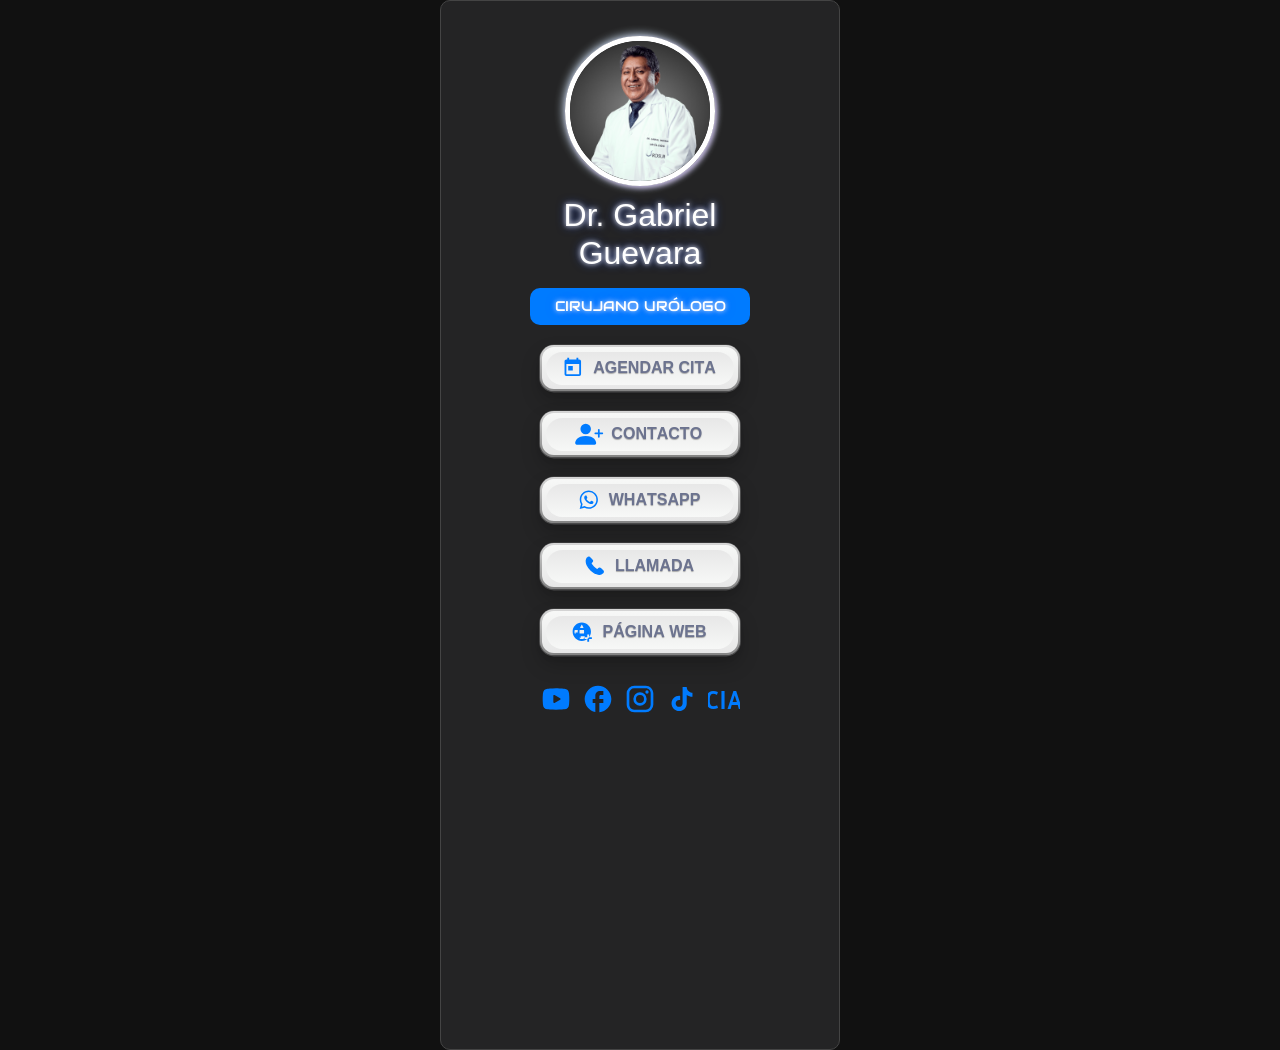
==== commit cc612419: "se mejoro el subtitulo, se mejoro el padding, tipo de letra" ====
--- a/index.html
+++ b/index.html
@@ -8,6 +8,8 @@
     <link rel="preconnect" href="https://fonts.googleapis.com">
 <link rel="preconnect" href="https://fonts.gstatic.com" crossorigin>
 <link href="https://fonts.googleapis.com/css2?family=Inria+Sans:wght@700&display=swap" rel="stylesheet">
+<link href="https://fonts.googleapis.com/css2?family=Audiowide&display=swap" rel="stylesheet">
+
     <title>Dr.Gabriel Guevara - Urólogo</title>
 </head>
 <body>
@@ -20,7 +22,7 @@
           <h1 class="title pattaya-regular">Dr. Gabriel <br>Guevara</h1>
         </div>
         <div class="container_subtitle">
-          <h2 class="subtitle pattaya-regular">CIRUJANO URÓLOGO</h2>
+          <h2 class="subtitle audiowide-regular">CIRUJANO URÓLOGO</h2>
         </div>
       </div>
     <div class="buttons_container">
--- a/style.css
+++ b/style.css
@@ -12,6 +12,11 @@
 .inria-sans-bold {
   font-family: "Inria Sans", sans-serif;
   font-weight: 700;
+  font-style: normal;
+}
+.audiowide-regular {
+  font-family: "Audiowide", sans-serif;
+  font-weight: 400;
   font-style: normal;
 }
 
@@ -80,7 +85,7 @@
   text-shadow: 0 0 5px rgba(255, 255, 255, 1), 0 0 10px rgba(26, 79, 255, 0.6);
 }
 .subtitle{
-  font-size: 18px;
+  font-size: 14px;
   text-shadow: 0 0 5px rgba(255, 255, 255, 1), 0 0 10px rgba(26, 79, 255, 0.6);
 }
 .titles__container {
@@ -100,6 +105,7 @@
   border-radius: 10px;
   width: 220px;
   margin: 10px 0px;
+  padding: 8px 0px ;
 }
 .buttons_container {
   display: flex;
@@ -426,5 +432,5 @@
   display: flex;
   flex-direction: row;
   gap: 10px;
-
+  margin: 8px 0px;
 }
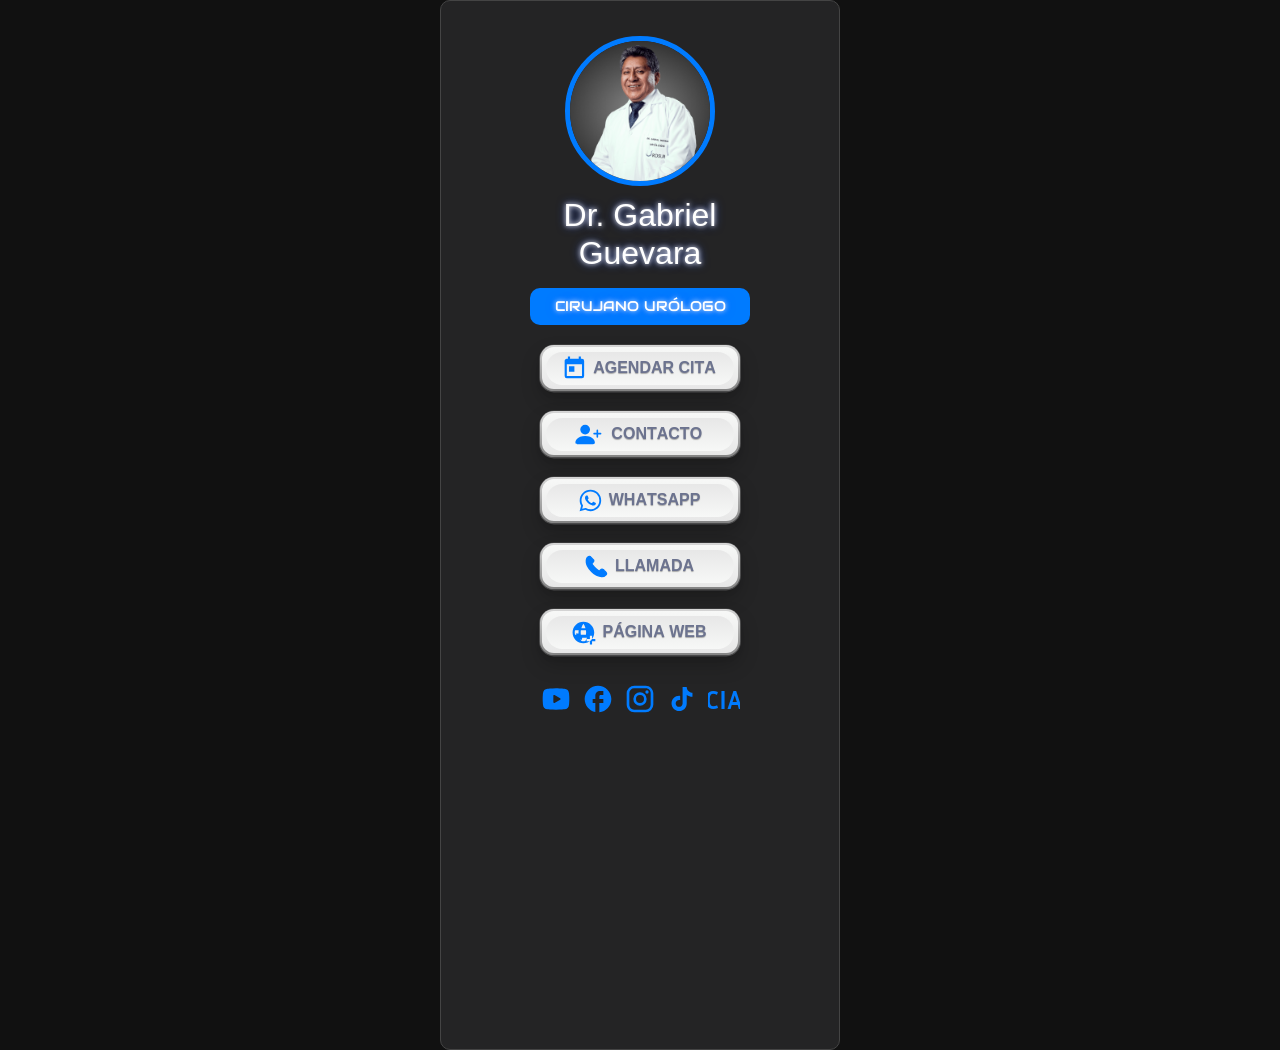
==== commit b3702f35: "actualizacion" ====
--- a/index.html
+++ b/index.html
@@ -33,7 +33,7 @@
           <div class="outline"></div>
           <div class="state state--default">
             <div class="icon">
-              <svg xmlns="http://www.w3.org/2000/svg" width="1.1em" height="1.1em" viewBox="0 0 24 24"><path fill="#007BFF" d="M19 19H5V8h14m-3-7v2H8V1H6v2H5c-1.11 0-2 .89-2 2v14a2 2 0 0 0 2 2h14a2 2 0 0 0 2-2V5a2 2 0 0 0-2-2h-1V1M7 10h5v5H7z"/></svg>
+              <svg xmlns="http://www.w3.org/2000/svg" width="1.3em" height="1.3em" viewBox="0 0 24 24"><path fill="#007BFF" d="M19 19H5V8h14m-3-7v2H8V1H6v2H5c-1.11 0-2 .89-2 2v14a2 2 0 0 0 2 2h14a2 2 0 0 0 2-2V5a2 2 0 0 0-2-2h-1V1M7 10h5v5H7z"/></svg>
             </div>
             <p>
               <span style="--i:0">A</span>
@@ -69,13 +69,14 @@
           </div>
         </button>
       </a>
+      <!-- <div class="citas_container"></div> -->
       <!-- Botón Añadir Contacto -->
       <button class="button" id="añadir_contacto">
         <div class="outline"></div>
         <div class="state state--default">
           <div class="icon">
-            <svg xmlns="http://www.w3.org/2000/svg" width="1.4em" height="1.4em" viewBox="0 0 16 16"><g fill="#007BFF"><path d="M1 14s-1 0-1-1s1-4 6-4s6 3 6 4s-1 1-1 1zm5-6a3 3 0 1 0 0-6a3 3 0 0 0 0 6"/><path fill-rule="evenodd" d="M13.5 5a.5.5 0 0 1 .5.5V7h1.5a.5.5 0 0 1 0 1H14v1.5a.5.5 0 0 1-1 0V8h-1.5a.5.5 0 0 1 0-1H13V5.5a.5.5 0 0 1 .5-.5"/></g></svg>
-            <!-- <svg xmlns="http://www.w3.org/2000/svg" width="1.1em" height="1.1em" viewBox="0 0 24 24"><path fill="#02D087" d="M21 2H6a2 2 0 0 0-2 2v3H2v2h2v2H2v2h2v2H2v2h2v3a2 2 0 0 0 2 2h15a1 1 0 0 0 1-1V3a1 1 0 0 0-1-1m-8 2.999c1.648 0 3 1.351 3 3A3.01 3.01 0 0 1 13 11c-1.647 0-3-1.353-3-3.001c0-1.649 1.353-3 3-3M19 18H7v-.75c0-2.219 2.705-4.5 6-4.5s6 2.281 6 4.5z"/></svg> -->
+            <svg xmlns="http://www.w3.org/2000/svg" width="1.3em" height="1.3em" viewBox="0 0 16 16"><g fill="#007BFF"><path d="M1 14s-1 0-1-1s1-4 6-4s6 3 6 4s-1 1-1 1zm5-6a3 3 0 1 0 0-6a3 3 0 0 0 0 6"/><path fill-rule="evenodd" d="M13.5 5a.5.5 0 0 1 .5.5V7h1.5a.5.5 0 0 1 0 1H14v1.5a.5.5 0 0 1-1 0V8h-1.5a.5.5 0 0 1 0-1H13V5.5a.5.5 0 0 1 .5-.5"/></g></svg>
+            <!-- <svg xmlns="http://www.w3.org/2000/svg" width="1.3em" height="1.3em" viewBox="0 0 24 24"><path fill="#02D087" d="M21 2H6a2 2 0 0 0-2 2v3H2v2h2v2H2v2h2v2H2v2h2v3a2 2 0 0 0 2 2h15a1 1 0 0 0 1-1V3a1 1 0 0 0-1-1m-8 2.999c1.648 0 3 1.351 3 3A3.01 3.01 0 0 1 13 11c-1.647 0-3-1.353-3-3.001c0-1.649 1.353-3 3-3M19 18H7v-.75c0-2.219 2.705-4.5 6-4.5s6 2.281 6 4.5z"/></svg> -->
           </div>
           <p>
             <!-- <span style="--i:0">A</span> -->
@@ -124,7 +125,7 @@
           <div class="outline"></div>
           <div class="state state--default">
             <div class="icon">
-              <svg xmlns="http://www.w3.org/2000/svg" width="1.1em" height="1.1em" viewBox="0 0 24 24"><path fill="#007BFF" d="M19.05 4.91A9.82 9.82 0 0 0 12.04 2c-5.46 0-9.91 4.45-9.91 9.91c0 1.75.46 3.45 1.32 4.95L2.05 22l5.25-1.38c1.45.79 3.08 1.21 4.74 1.21c5.46 0 9.91-4.45 9.91-9.91c0-2.65-1.03-5.14-2.9-7.01m-7.01 15.24c-1.48 0-2.93-.4-4.2-1.15l-.3-.18l-3.12.82l.83-3.04l-.2-.31a8.26 8.26 0 0 1-1.26-4.38c0-4.54 3.7-8.24 8.24-8.24c2.2 0 4.27.86 5.82 2.42a8.18 8.18 0 0 1 2.41 5.83c.02 4.54-3.68 8.23-8.22 8.23m4.52-6.16c-.25-.12-1.47-.72-1.69-.81c-.23-.08-.39-.12-.56.12c-.17.25-.64.81-.78.97c-.14.17-.29.19-.54.06c-.25-.12-1.05-.39-1.99-1.23c-.74-.66-1.23-1.47-1.38-1.72c-.14-.25-.02-.38.11-.51c.11-.11.25-.29.37-.43s.17-.25.25-.41c.08-.17.04-.31-.02-.43s-.56-1.34-.76-1.84c-.2-.48-.41-.42-.56-.43h-.48c-.17 0-.43.06-.66.31c-.22.25-.86.85-.86 2.07s.89 2.4 1.01 2.56c.12.17 1.75 2.67 4.23 3.74c.59.26 1.05.41 1.41.52c.59.19 1.13.16 1.56.1c.48-.07 1.47-.6 1.67-1.18c.21-.58.21-1.07.14-1.18s-.22-.16-.47-.28"/></svg>
+              <svg xmlns="http://www.w3.org/2000/svg" width="1.3em" height="1.3em" viewBox="0 0 24 24"><path fill="#007BFF" d="M19.05 4.91A9.82 9.82 0 0 0 12.04 2c-5.46 0-9.91 4.45-9.91 9.91c0 1.75.46 3.45 1.32 4.95L2.05 22l5.25-1.38c1.45.79 3.08 1.21 4.74 1.21c5.46 0 9.91-4.45 9.91-9.91c0-2.65-1.03-5.14-2.9-7.01m-7.01 15.24c-1.48 0-2.93-.4-4.2-1.15l-.3-.18l-3.12.82l.83-3.04l-.2-.31a8.26 8.26 0 0 1-1.26-4.38c0-4.54 3.7-8.24 8.24-8.24c2.2 0 4.27.86 5.82 2.42a8.18 8.18 0 0 1 2.41 5.83c.02 4.54-3.68 8.23-8.22 8.23m4.52-6.16c-.25-.12-1.47-.72-1.69-.81c-.23-.08-.39-.12-.56.12c-.17.25-.64.81-.78.97c-.14.17-.29.19-.54.06c-.25-.12-1.05-.39-1.99-1.23c-.74-.66-1.23-1.47-1.38-1.72c-.14-.25-.02-.38.11-.51c.11-.11.25-.29.37-.43s.17-.25.25-.41c.08-.17.04-.31-.02-.43s-.56-1.34-.76-1.84c-.2-.48-.41-.42-.56-.43h-.48c-.17 0-.43.06-.66.31c-.22.25-.86.85-.86 2.07s.89 2.4 1.01 2.56c.12.17 1.75 2.67 4.23 3.74c.59.26 1.05.41 1.41.52c.59.19 1.13.16 1.56.1c.48-.07 1.47-.6 1.67-1.18c.21-.58.21-1.07.14-1.18s-.22-.16-.47-.28"/></svg>
             </div>
             <p>
               <span style="--i:0">W</span>
@@ -165,7 +166,7 @@
           <div class="outline"></div>
           <div class="state state--default">
             <div class="icon">
-                <svg xmlns="http://www.w3.org/2000/svg" width="1.1em" height="1.1em" viewBox="0 0 24 24"><path fill="#007BFF" stroke="#007BFF" stroke-linecap="round" stroke-miterlimit="10" stroke-width="1.5" d="M12.735 20.191a15 15 0 0 1-.92-.447a19 19 0 0 1-4.1-3.12A18 18 0 0 1 3.88 11.42a11.3 11.3 0 0 1-1.022-3.325a5.93 5.93 0 0 1 .37-3.465c.289-.47.637-.9 1.035-1.279a1.8 1.8 0 0 1 1.278-.601c.505.076.962.34 1.278.742c.69.767 1.43 1.457 2.159 2.186c.287.246.466.595.498.972c-.012.317-.134.62-.345.857c-.242.307-.536.588-.817.882a1.54 1.54 0 0 0-.46 1.279a3.7 3.7 0 0 0 .881 1.457c.486.665.971 1.28 1.52 1.931a13.6 13.6 0 0 0 3.463 2.865a1.28 1.28 0 0 0 1.278.153a4 4 0 0 0 1.137-.946c.275-.335.669-.55 1.099-.601c.383.02.744.184 1.01.46c.344.294.638.64.958.959c.319.32.575.55.843.844q.482.425.907.908c.22.284.324.64.294.997a2.1 2.1 0 0 1-.703 1.087a4.78 4.78 0 0 1-3.756 1.458a10.7 10.7 0 0 1-4.05-1.049Z"/></svg>
+                <svg xmlns="http://www.w3.org/2000/svg" width="1.3em" height="1.3em" viewBox="0 0 24 24"><path fill="#007BFF" stroke="#007BFF" stroke-linecap="round" stroke-miterlimit="10" stroke-width="1.5" d="M12.735 20.191a15 15 0 0 1-.92-.447a19 19 0 0 1-4.1-3.12A18 18 0 0 1 3.88 11.42a11.3 11.3 0 0 1-1.022-3.325a5.93 5.93 0 0 1 .37-3.465c.289-.47.637-.9 1.035-1.279a1.8 1.8 0 0 1 1.278-.601c.505.076.962.34 1.278.742c.69.767 1.43 1.457 2.159 2.186c.287.246.466.595.498.972c-.012.317-.134.62-.345.857c-.242.307-.536.588-.817.882a1.54 1.54 0 0 0-.46 1.279a3.7 3.7 0 0 0 .881 1.457c.486.665.971 1.28 1.52 1.931a13.6 13.6 0 0 0 3.463 2.865a1.28 1.28 0 0 0 1.278.153a4 4 0 0 0 1.137-.946c.275-.335.669-.55 1.099-.601c.383.02.744.184 1.01.46c.344.294.638.64.958.959c.319.32.575.55.843.844q.482.425.907.908c.22.284.324.64.294.997a2.1 2.1 0 0 1-.703 1.087a4.78 4.78 0 0 1-3.756 1.458a10.7 10.7 0 0 1-4.05-1.049Z"/></svg>
             </div>
             <p>
               <span style="--i:0">L</span>
@@ -208,7 +209,7 @@
           <div class="outline"></div>
           <div class="state state--default">
             <div class="icon">
-              <svg xmlns="http://www.w3.org/2000/svg" width="1.1em" height="1.1em" viewBox="0 0 24 24"><path fill="#007BFF" d="M12 2C6.48 2 2 6.48 2 12s4.48 10 10 10s10-4.48 10-10S17.52 2 12 2m-1.19 14.91c-.83-1.2-1.5-2.53-1.91-3.96H5.08c.4 1.11.95 2.13 1.66 3.02c1.03 1.29 2.3 2.34 3.71 3.02c.2-.68.35-1.38.45-2.12M12 4.03c.83 1.2 1.5 2.54 1.91 3.97h-3.82c.41-1.43 1.08-2.77 1.91-3.97M4.26 14c-.16-.64-.26-1.31-.26-2s.1-1.36.26-2h3.38c-.08.66-.14 1.32-.14 2s.06 1.34.14 2zM12 20c-.59 0-1.16-.06-1.72-.16c-.71-.9-1.26-1.91-1.66-3.02h6.76c-.4 1.11-.95 2.13-1.66 3.02c-.56.1-1.13.16-1.72.16m.34-6H9.66c-.1-.66-.16-1.32-.16-2s.06-1.35.16-2h4.68c.09.65.16 1.32.16 2s-.07 1.34-.16 2m6.92-1.97c-.96-1.66-2.49-2.93-4.33-3.56c.41 1.43 1.08 2.77 1.91 3.97h2.42M23 18v2h-3v3h-2v-3h-3v-2h3v-3h2v3z"/></svg>
+              <svg xmlns="http://www.w3.org/2000/svg" width="1.3em" height="1.3em" viewBox="0 0 24 24"><path fill="#007BFF" d="M12 2C6.48 2 2 6.48 2 12s4.48 10 10 10s10-4.48 10-10S17.52 2 12 2m-1.19 14.91c-.83-1.2-1.5-2.53-1.91-3.96H5.08c.4 1.11.95 2.13 1.66 3.02c1.03 1.29 2.3 2.34 3.71 3.02c.2-.68.35-1.38.45-2.12M12 4.03c.83 1.2 1.5 2.54 1.91 3.97h-3.82c.41-1.43 1.08-2.77 1.91-3.97M4.26 14c-.16-.64-.26-1.31-.26-2s.1-1.36.26-2h3.38c-.08.66-.14 1.32-.14 2s.06 1.34.14 2zM12 20c-.59 0-1.16-.06-1.72-.16c-.71-.9-1.26-1.91-1.66-3.02h6.76c-.4 1.11-.95 2.13-1.66 3.02c-.56.1-1.13.16-1.72.16m.34-6H9.66c-.1-.66-.16-1.32-.16-2s.06-1.35.16-2h4.68c.09.65.16 1.32.16 2s-.07 1.34-.16 2m6.92-1.97c-.96-1.66-2.49-2.93-4.33-3.56c.41 1.43 1.08 2.77 1.91 3.97h2.42M23 18v2h-3v3h-2v-3h-3v-2h3v-3h2v3z"/></svg>
             </div>
             <p>
               <span style="--i:0">P</span>
--- a/style.css
+++ b/style.css
@@ -73,9 +73,9 @@
     height: 150px;
     border-radius: 50%; /* Esto hace que la imagen sea redonda */
     object-fit: cover; /* Asegura que la imagen cubra el espacio sin deformarse */
-    border: 5px solid white; /* Un borde opcional para que resalte */
-    box-shadow:  2px 2px 5px #C0B4DB,
-             -1px -1px 10px #d7eaff;
+    border: 5px solid #007BFF; /* Un borde opcional para que resalte */
+    /* box-shadow:  2px 2px 5px #C0B4DB,
+             -1px -1px 10px #d7eaff; */
 }
 .title{
   font-size: 32px;
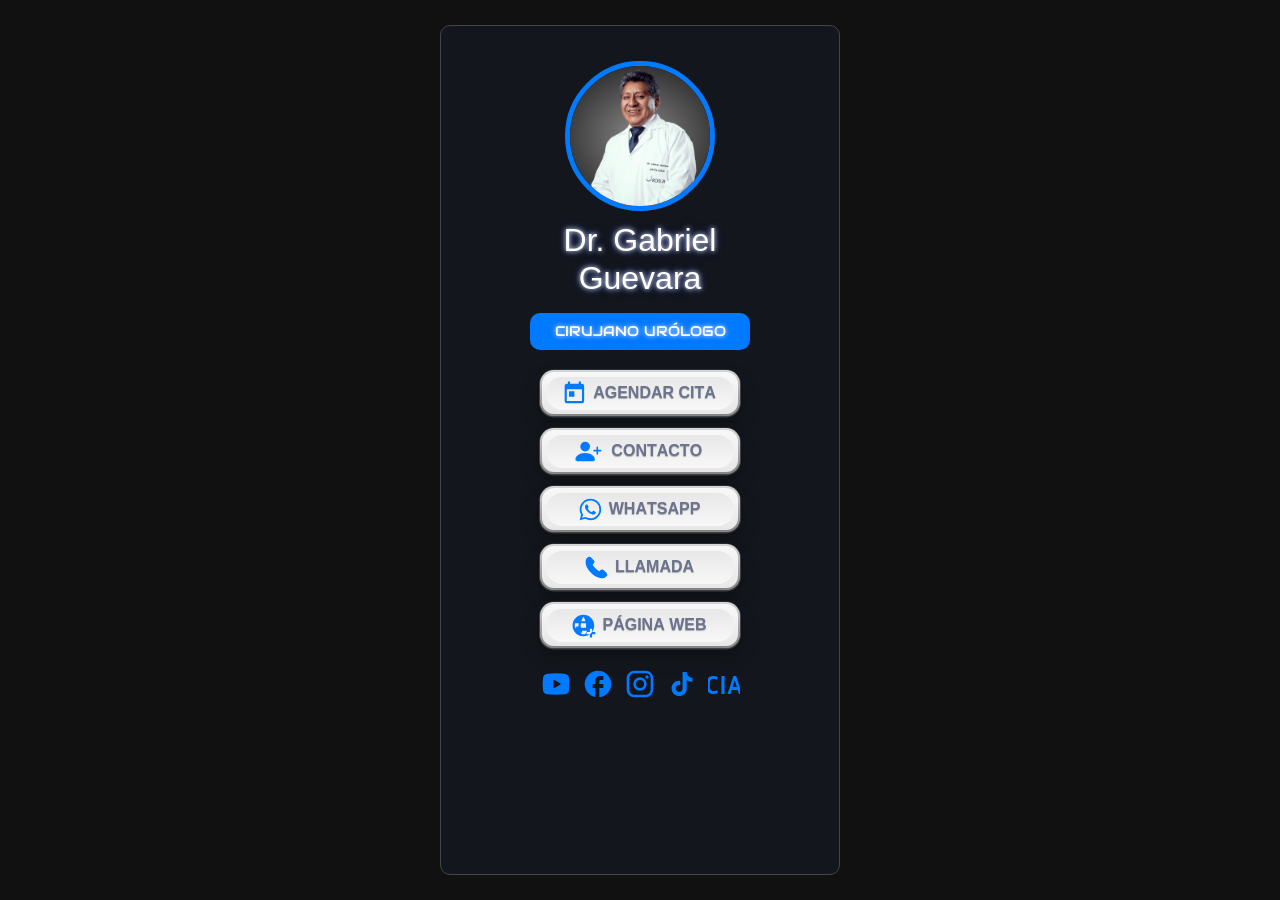
==== commit a745178c: "se agrego la funcion de 3 botones para agendar cita" ====
--- a/index.html
+++ b/index.html
@@ -28,8 +28,7 @@
     <div class="buttons_container">
       <!-- Botón Agendar Cita -->
       <!-- TODO: Reemplaza "#" con el enlace real para agendar citas -->
-      <a href="#" target="_blank" rel="noopener noreferrer" class="button-link">
-        <button class="button">
+        <button class="button" id="agendar-cita-btn">
           <div class="outline"></div>
           <div class="state state--default">
             <div class="icon">
@@ -68,8 +67,7 @@
             </p>
           </div>
         </button>
-      </a>
-      <!-- <div class="citas_container"></div> -->
+
       <!-- Botón Añadir Contacto -->
       <button class="button" id="añadir_contacto">
         <div class="outline"></div>
@@ -276,10 +274,19 @@
               <svg xmlns="http://www.w3.org/2000/svg" width="2em" height="2em" viewBox="0 0 100 40"><text x="50" y="50" font-family="Inria Sans, Arial Narrow, sans-serif" font-size="80" font-weight="bold" text-anchor="middle" fill="#007BFF">CIA</text></svg>
       </a>
       </div> 
-     
     </div>
     </div>
   
+    <!-- Modal para Agendar Cita -->
+    <div id="citas-overlay" class="citas-overlay hidden">
+      <div class="citas-modal">
+        <button id="close-citas-modal" class="close-button">&times;</button>
+        <h3>Agendar Cita</h3>
+        <a href="https://wa.me/51965047592?text=Hola%2C%20quisiera%20agendar%20una%20cita." target="_blank" rel="noopener noreferrer" class="modal-button">Arequipa</a>
+        <a href="tel:+51965047592" target="_blank" rel="noopener noreferrer" class="modal-button">Juliaca</a>
+        <a href="https://drguevaraurologo.com/contacto/" target="_blank" rel="noopener noreferrer" class="modal-button">Lima</a>
+      </div>
+    </div>
 
     <script type="module" src="main.js"></script>
 </body>
--- a/style.css
+++ b/style.css
@@ -22,11 +22,11 @@
 
 .main-container {
     width: 400px;
-    height: 1050px;
+    height: 850px;
     position: relative; /* Clave para posicionar el contenido y el canvas */
     border: 1px solid #444;
     border-radius: 10px;
-    background-color: #242425; /* Nuevo color de fondo para el contenedor */
+    background-color: #13161C; /* Nuevo color de fondo para el contenedor */
     /* background-color: #242425; */ /* Color de fondo anterior */
     /* background-image: url('./foto.png');  */
     background-size: cover;
@@ -111,7 +111,7 @@
   display: flex;
   flex-direction: column;
   align-items: center;
-  gap: 20px;
+  gap: 12px;
 }
 .container_title {
   display: flex;
@@ -433,4 +433,77 @@
   flex-direction: row;
   gap: 10px;
   margin: 8px 0px;
+}
+
+/* Estilos para el modal de citas */
+.citas-overlay {
+  position: absolute;
+  top: 0;
+  left: 0;
+  width: 100%;
+  height: 100%;
+  background-color: rgba(0, 0, 0, 0.5); /* Color oscuro con 50% de opacidad */
+  display: flex;
+  justify-content: center;
+  align-items: center;
+  z-index: 10; /* Asegura que esté por encima de todo */
+  opacity: 0;
+  visibility: hidden;
+  transition: opacity 0.3s ease, visibility 0.3s ease;
+}
+
+.citas-overlay:not(.hidden) {
+  opacity: 1;
+  visibility: visible;
+}
+
+.citas-modal {
+  background-color: #13161C;
+  padding: 20px 30px;
+  border-radius: 10px;
+  border: 1px solid #444;
+  text-align: center;
+  display: flex;
+  flex-direction: column;
+  gap: 15px;
+  position: relative;
+}
+
+.citas-modal h3 {
+  margin: 0 0 10px 0;
+  color: #fff;
+  font-family: "Audiowide", sans-serif;
+  text-shadow: 0 0 1px rgba(255, 255, 255, 1), 0 0 10px rgba(26, 79, 255, 0.6);
+}
+
+.modal-button {
+  display: block;
+  padding: 12px 20px;
+  background-color: #007BFF;
+  color: white;
+  text-decoration: none;
+  border-radius: 8px;
+  transition: background-color 0.3s ease, transform 0.2s ease;
+  font-family: "Inria Sans", sans-serif;
+  font-weight: 700;
+}
+
+.modal-button:hover {
+  background-color: #0056b3;
+  transform: scale(1.05);
+}
+
+.close-button {
+  position: absolute;
+  top: 10px;
+  right: 10px;
+  background: none;
+  border: none;
+  color: white;
+  font-size: 24px;
+  cursor: pointer;
+}
+
+.hidden {
+  display: none;
 }
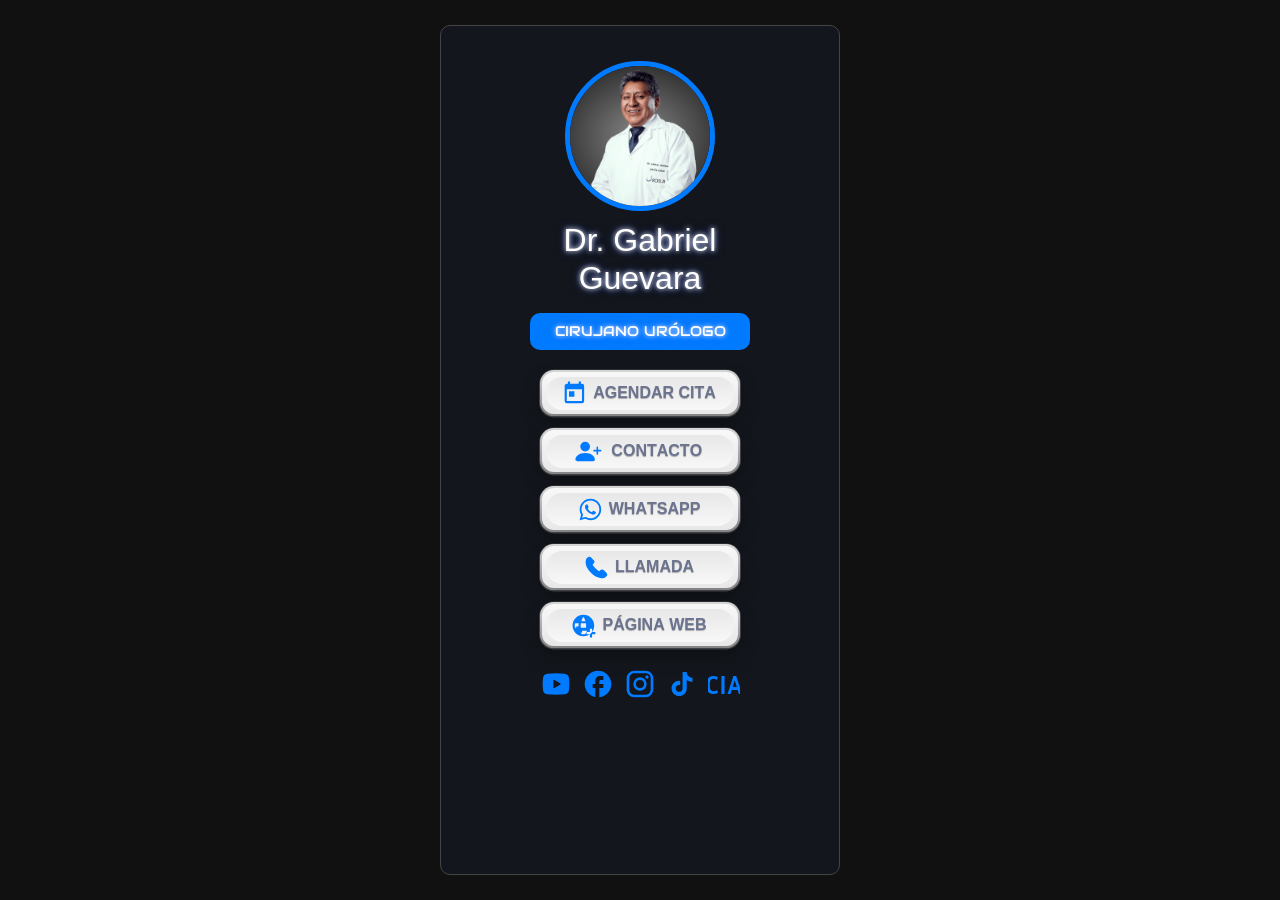
==== commit 33bc7611: "se agrego el modal de llamada" ====
--- a/index.html
+++ b/index.html
@@ -159,8 +159,8 @@
       </a>
 
       <!-- Botón Llamada -->
-      <a href="tel:+51965047592" class="button-link">
-        <button class="button">
+      <!-- <a href="tel:+51965047592" class="button-link"> -->
+        <button class="button" id="llamada-btn">
           <div class="outline"></div>
           <div class="state state--default">
             <div class="icon">
@@ -196,7 +196,7 @@
             </p>
           </div>
         </button>
-      </a>
+      <!-- </a> -->
 
 
       
@@ -288,6 +288,18 @@
       </div>
     </div>
 
+    <!-- Modal para Llamada -->
+    <div id="llamada-overlay" class="citas-overlay hidden">
+      <div class="citas-modal">
+        <button id="close-llamada-modal" class="close-button">&times;</button>
+        <h3>Realizar una llamada</h3>
+        <!-- Asumiendo que se quiere llamar a los mismos números/lugares -->
+        <a href="tel:+51965047592" target="_blank" rel="noopener noreferrer" class="modal-button">Arequipa</a>
+        <a href="tel:+51965047592" target="_blank" rel="noopener noreferrer" class="modal-button">Juliaca</a>
+        <a href="tel:+51965047592" target="_blank" rel="noopener noreferrer" class="modal-button">Lima</a>
+      </div>
+    </div>
+
     <script type="module" src="main.js"></script>
 </body>
 </html>
